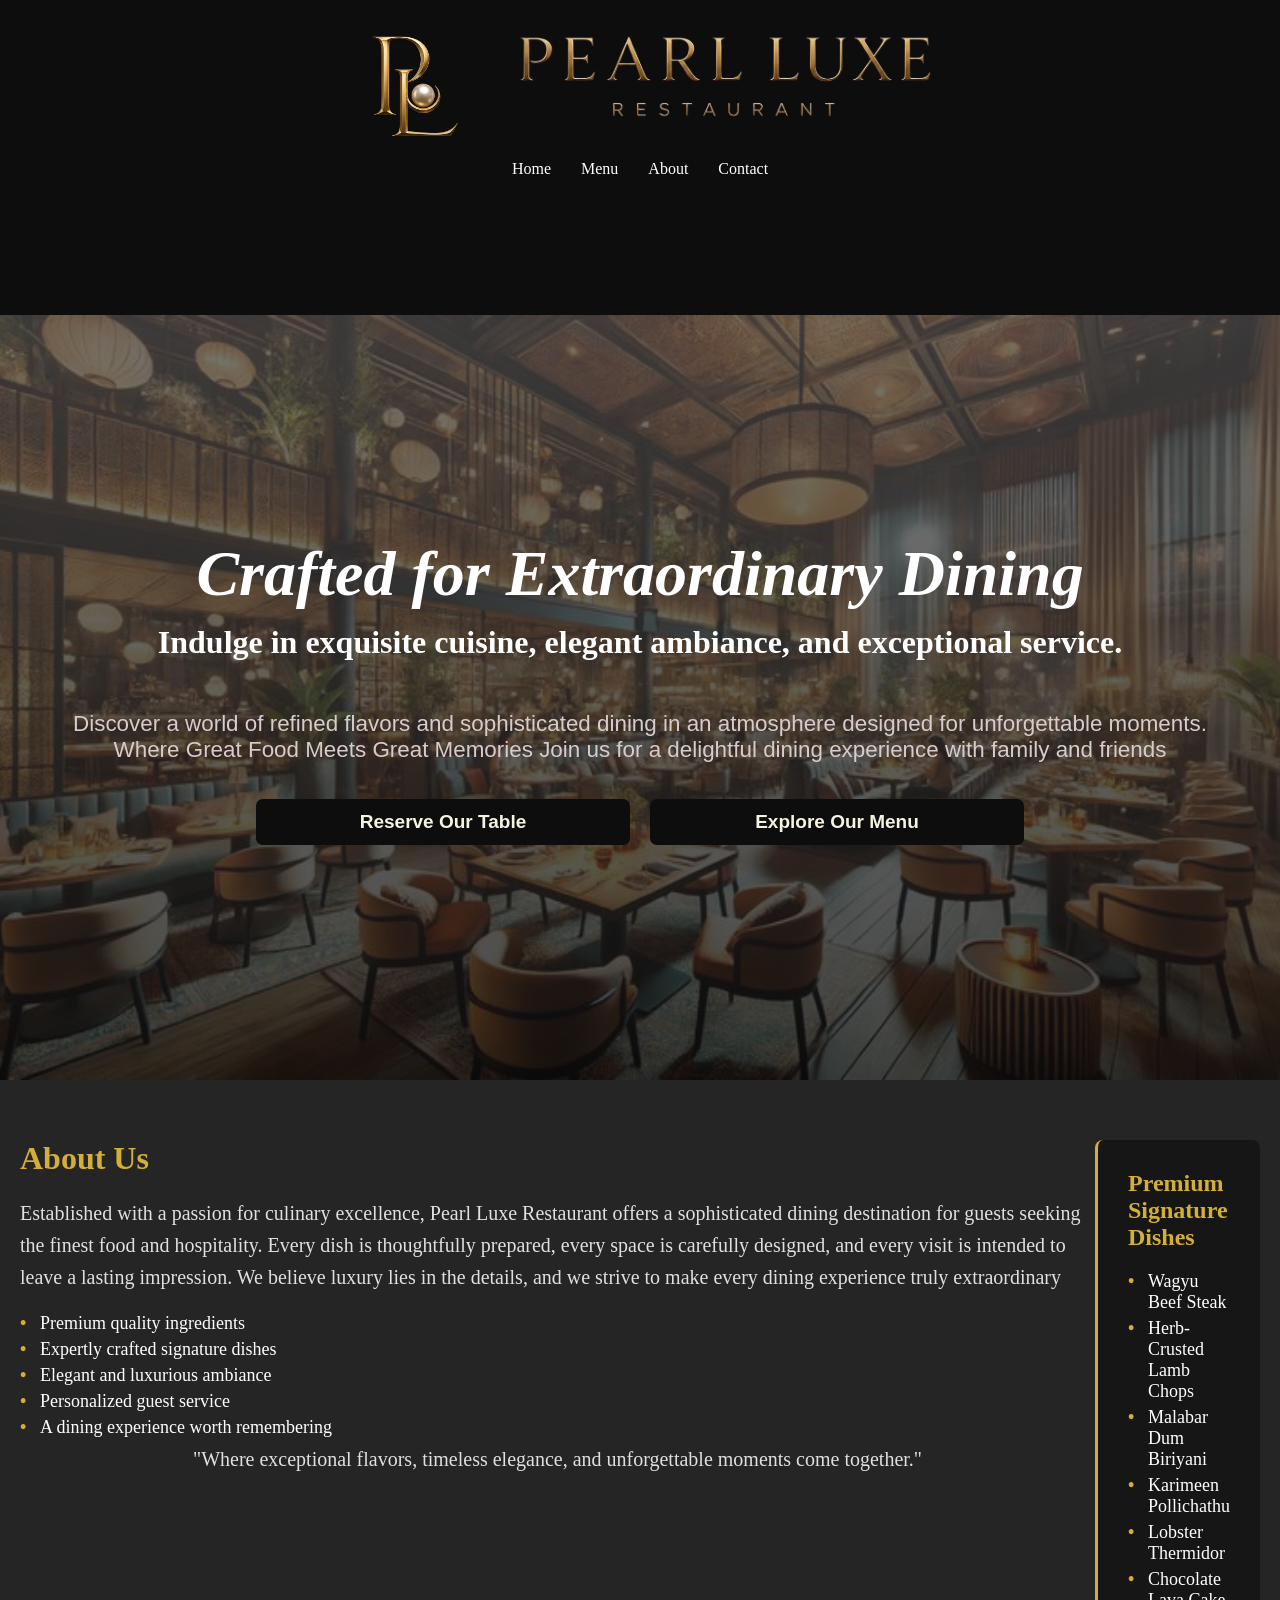
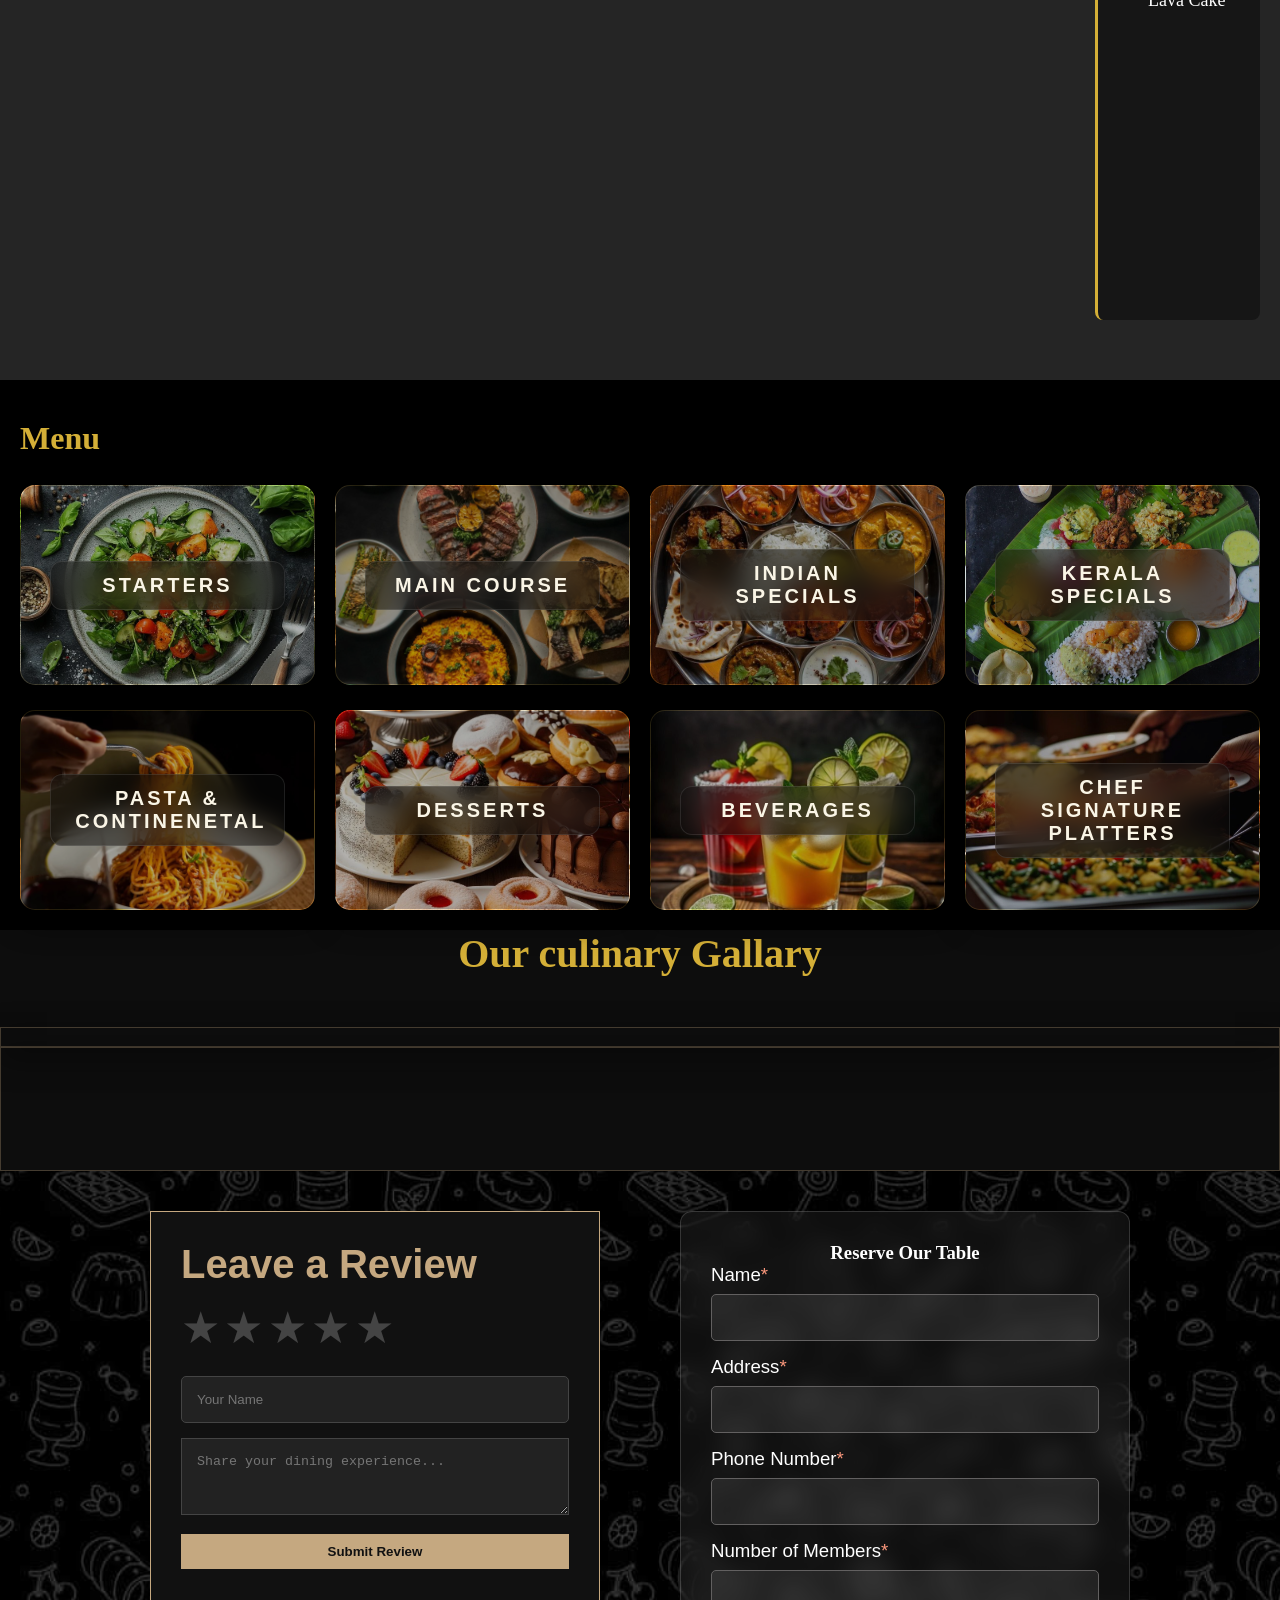
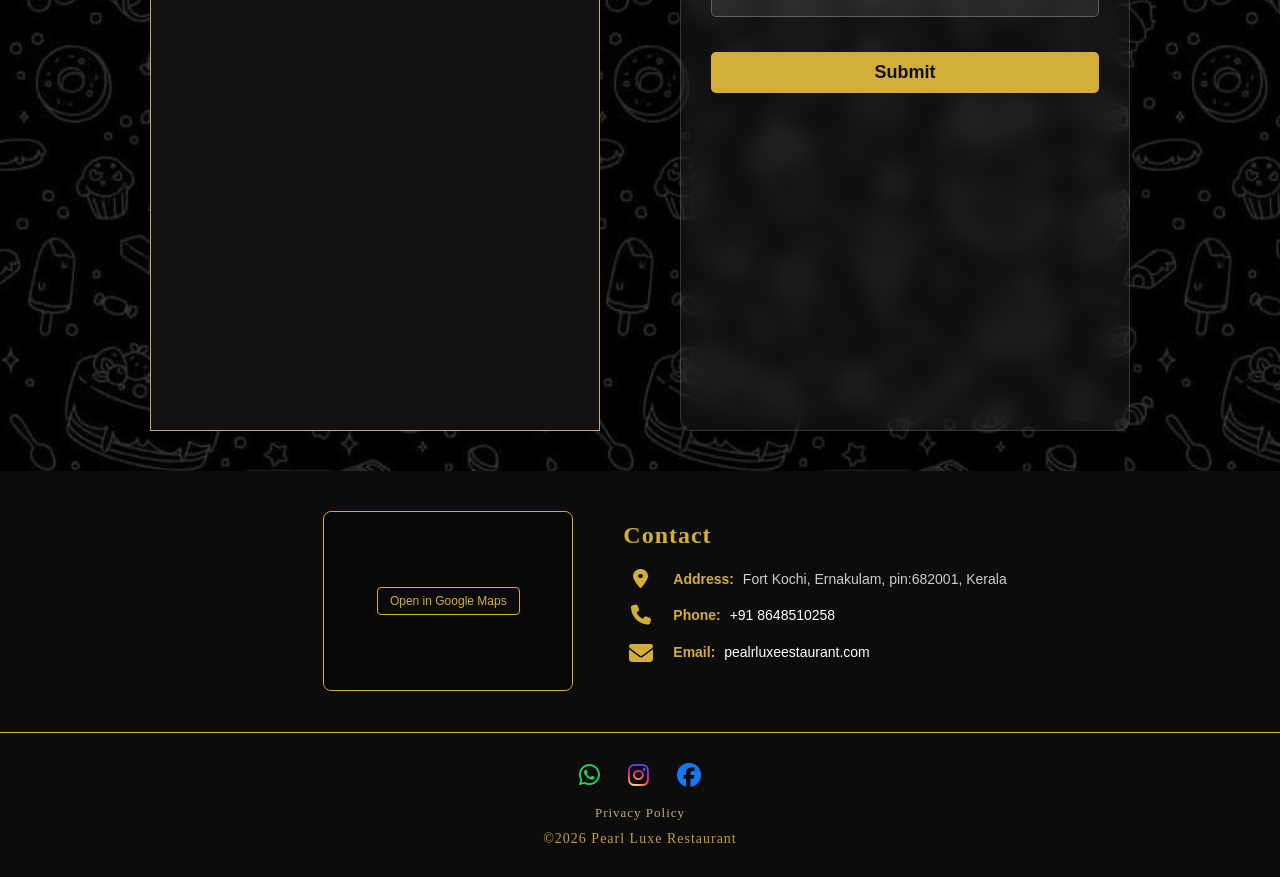
==== index.html @ 626f355e "Rename restaurant.html to index.html" ====
<!DOCTYPE html>
<html lang="en">
<head>
    <meta charset="UTF-8">
    <meta name="viewport" content="width=device-width, initial-scale=1.0">
    <title>Pearl Luxe Restaurant</title>
    <link rel="stylesheet" href="restaurant.css">   <!--main css page-->
    <link rel="stylesheet" href="menu.css">         <!--menu card css page-->

    <!--for icons-->
       <link rel="stylesheet" href="https://cdnjs.cloudflare.com/ajax/libs/font-awesome/6.5.1/css/all.min.css">

    <!--restaurant font-->
    <link rel="stylesheet" href="https://fonts.googleapis.com/css2?family=Cinzel:wght@600;700&display=swap">

    <!--for any device view-->
    <meta name="viewport" content="width=device-width, initial-scale=1.0">

</head>
<body>
   
    <header>
    <div class="logo-nav-container">
    
       <!--for logo--> 
       <div class="logo">
        <img src="logo-pearl.png" alt="" height="200">
        <img src="peral_luxe-removebg-preview.png" alt="" width="800">
    </div>
       
       <nav class="nav-bar">
        <ul>
            <li><a href="#Home">Home</a></li>
            <li><a href="#Menu">Menu</a></li>
            <li><a href="#About">About</a></li>
            <li><a href="#Contact">Contact</a></li>
        </ul>
       </nav>
    </div>
</header>
     <!--for hero section-->
    <section id="Home">
     <div class="hero">
    <!--for bg image-->

        <h1>Crafted for Extraordinary Dining</h1>
        <h2>Indulge in exquisite cuisine, elegant ambiance, and exceptional service. </h2>
        
        <p>Discover a world of refined flavors and sophisticated dining in an atmosphere designed for unforgettable moments.<br> Where Great Food Meets Great Memories
       Join us for a delightful dining experience with family and friends</p><br><br>

       <div class="btn-container">
            <button class="cta-button" onclick="scrollReservation()">Reserve Our Table</button>
            <button  class="cta-button" onclick="scrollToMenu()">Explore Our Menu</button>
        </div>
    </div></section>

<!--for aout-->
<section id="About"><!--navigation lu click cheyyumbol kittunnathin-->
    <div class="about-special_dish">

        <div class="about">

    <div class="about-left">
        <h3>About Us</h3>
        <p>Established with a passion for culinary excellence, Pearl Luxe Restaurant offers a sophisticated dining destination for guests seeking the finest food and hospitality. Every dish is thoughtfully prepared, every space is carefully designed, and every visit is intended to leave a lasting impression. We believe luxury lies in the details, and we strive to make every dining experience truly extraordinary</p>
        <ul>
            <li>Premium quality ingredients</li>
            <li>Expertly crafted signature dishes</li>
            <li>Elegant and luxurious ambiance</li>
            <li>Personalized guest service</li>
            <li>A dining experience worth remembering</li>
        </ul>
        <p align="center" class="quote">"Where exceptional flavors, timeless elegance, and unforgettable moments come together."</p>
    </div>
    </div> <!--left-->

    <div class="special-dish">
        <h3>Premium Signature Dishes </h3>
        <ul>
        <li>Wagyu Beef Steak</li>
        <li>Herb-Crusted Lamb Chops</li>
        <li>Malabar Dum Biriyani</li>
        <li>Karimeen Pollichathu</li>
        <li>Lobster Thermidor</li>
        <li>Chocolate Lava Cake</li>
       </ul>
    </div>
    </div></section>

    <!--for menu-->
    <section id="Menu">
    <div class="menu">
        <h3>Menu</h3>
        <!--cards-->
        <div class="menu-grid">
        
        <!--startes-->
        <div class="menuCard-wrapper">
        <div class="menu-card" onclick="toggleMenu('starterList')" style="background-image: url('starter.jpg');">
        <h4>Starters</h4>
        </div>
        <div id="starterList" class="menu-list">
            <ul>
            <h4>Soups</h4>
            <li>
                <span class="food-name">Truffle Mashroom Soup -475</span>
                <p class="food-desc">A velvety emulsion of wild forest mushrooms, enriched with white truffle oil and garlic crouton dust.</p>
                <img src="foods/mashroom-soup.jpg" alt="Truffle Mushroom Soup" height="60" width="60">
            </li>
            
            <li>
                <span class="food-name">Honey chichen Soup -490</span>
                <p class="food-desc">Slow-simmered artisanal chicken broth delicately sweetened with wild hill honey and infused with crushed ginger.</p>
                <img src="foods/chicken-soup.jpg" alt="Honey Chicken Soup" height="60" width="60">
            </li>
            
            <li>
                <span class="food-name">Roasted Tomato Basil Soup -425</span>
                <p class="food-desc">Fire-roasted vine tomatoes blended into a rich purée, finished with sweet micro-basil oil and a parmesan crisp.</p>
                <img src="foods/tomato-soup.jpg" alt="Roasted Tomato basil Soup" height="60" width="60">
            </li>
            
            <li>
                <span class="food-name">Creme of Chichen Soup -475</span>
                <p class="food-desc">A classic, silky smooth cream reduction featuring tender shredded spring chicken and cracked black pepper.</p>
                <img src="foods/creme-chicken-soup.jpg" alt="Creme of Chicken Soup" height="60" width="60">
            </li>
            </ul>

            <ul>
            <h4>Salads</h4>
            <li>
                <span class="food-name">Burrata Salad -650</span>
                <p class="food-desc">Artisanal Italian burrata over heirloom tomatoes, drizzled with aged balsamic pearls and cold-pressed extra virgin olive oil</p>
                <img src="foods/burrata-salad.jpg" alt="Burrata Salad" height="60" width="60">
            </li>
            
            <li>
                <span class="food-name">Caesar Salad -520</span>
                <p class="food-desc">Crisp baby romaine tossed in a house-made anchovy-garlic emulsion, topped with shaved parmigiano-reggiano and brioche shards</p>
                <img src="foods/caesar-salad.jpg" alt="Caesar Salad" height="60" width="60">
            </li>

            <li>
                <span class="food-name">Greek Salad -490</span>
                <p class="food-desc">Pressed barrel-aged feta cheese, compressed cucumbers, kalamata olives, and heirloom tomatoes tossed in wild oregano oil.</p>
                <img src="foods/greek-salad.webp" alt="Greek Salad" height="60" width="60">
            </li>

            <li>
                <span class="food-name">Avocado & Citrus Salad -580</span>
                <p class="food-desc">Slices of ripe Hass avocado paired with orange segments, wild arugula, and a refreshing yuzu-honey citronette.</p>
                <img src="foods/avocado-citrus.jpg" alt="Avocado & Citrus Salad" height="60" width="60">
            </li>
            </ul>
          
            <ul>
            <h4>Appetizers</h4>
            <li>
                <span class="food-name">Grilled Prawns -890</span>
                <p class="food-desc">Jumbo prawns kissed by the flame, marinated in a delicate blend of lime juice, sea salt, and extra virgin olive oil</p>
                <img src="foods/grilledPrawns.jpg" alt="Grilled Prawns" height="60" width="60">
            </li>

            <li>
                <span class="food-name">Smoked Salmon -950</span>
                <p class="food-desc">Premium cold-smoked Atlantic salmon ribbons served with a velvety dill crème fraîche, caperberries, and toasted rye.</p>
                <img src="foods/smoked-salmon.jpg" alt="Smoked Salmon" height="60" width="60">
            </li>

            <li>
                <span class="food-name">Chicken Crostini -620</span>
                <p class="food-desc">Grilled artisanal sourdough topped with creamy pulled chicken ragoût, wild thyme, and melted gruyère.</p>
                <img src="foods/chicken-crostini.jpg" alt="Chicken Crostini" height="60" width="60">
            </li>

            <li>
                <span class="food-name">Crispy Calamari -750</span>
                <p class="food-desc">Flash-fried tender squid rings dusted with seasoned sea salt, accompanied by a zesty kaffir lime aioli.</p>
                <img src="foods/crispy-calamari.jpg" alt="Crispy Calamari" height="60" width="60">
            </li>
            
            <li>
                <span class="food-name"> Garlic butter Shrimp -850</span>
                <p class="food-desc">Sautéed coastal shrimp drenched in a rich, emulsified garlic-butter sauce and finished with fresh garden parsley.</p>
                <img src="foods/garlic-butter-shrimp.jpg" alt="Garlic Butter Shrimp" height="60" width="60">
            </li>

            <li>
                <span class="food-name">Stuffed Mashroom -550</span>
                <p class="food-desc">Plump portobello caps stuffed with a rich duxelles of wild mushrooms and spinach, gratinated with aged cheddar.</p>
                <img src="foods/stuffed-mushroom.jpg" alt="Stuffed Mashroom" height="60" width="60">
            </li>
            </ul>
        </div>
        </div>

        <!--main course-->
        <div class="menuCard-wrapper">
        <div class="menu-card" onclick="toggleMenu('main-list')" style="background-image: url('main-dish.jpg');">
        <h4>Main Course</h4>
        </div>
        <div id="main-list" class="menu-list">
        
            <ul>
            <h4>Sea Foods</h4>
            <li>
                <span class="food-name">Grilled Sea Bass -1650</span>
                <p class="food-desc">Pan-seared Chilean sea bass fillet served over a bed of saffron risotto, finished with a citrus-infused butter emulsion.</p>
                <img src="foods/grilled sea bass.webp" alt="Grilled Sea Bass" height="60" width="60">
            </li>

            <li>
                <span class="food-name">Lobstor Thermidor - 2450</span>
                <p class="food-desc">Atlantic lobster meat cooked in a rich cognac and mustard cream sauce, returned to its shell, and gratinated with gruyère.</p>
                <img src="foods/lobster-thrmidor.jpg" alt="Lobster Thermidor" height="60" width="60">
            </li>

            <li>
                <span class="food-name">Butter Garlic Prawns - 1450</span>
                <p class="food-desc">Sautéed king prawns bathed in a luxurious white wine, garlic, and cultured butter reduction.</p>
                <img src="foods/butter-garlic prwns.jpg" alt="Butter Garlic Prawns" height="60" width="60">
            </li>

            <li>
                <span>Malabar Prawn Curry - 1250</span>
                <p class="food-desc">Plump prawns poached in an aromatic coastal gravy of fresh coconut milk, raw mangoes, and native curry leaves.</p>
                <img src="foods/malabar-prawn-curry.jpg" alt="Malabar Prawn Curry" height="60" width="60">
            </li>

            <li>
                <span class="food-desc">Karimeen pollichathu - 1100</span>
                <p class="food-desc">Whole backwater Pearl Spot fish slathered in a fiery, shallot-heavy masala, slow-baked inside a charred banana leaf.</p>
                <img src="foods/karimeen pollichathu.jpg" alt="Karimeen Pollichathu" height="60" width="60">
            </li>
            </ul>

        <ul>
            <h4>Steak & Grill</h4>
            <li>
                <span class="food-name">Wagyu Beef Steak - 4200</span>
                <p class="food-desc">Highly marbled A5 Wagyu beef steak grilled to perfection, accompanied by a rich morel mushroom jus and truffle mash.</p>
                <img src="foods/wagyu-beef-steak.jpg" alt="Wague Beef Steak" height="60" width="60">
            </li>

            <li>
                <span class="food-name">Herb-Crusted Lamp Chops - 1950</span>
                <p class="food-desc">Premium Australian lamb chops coated in an aromatic herb-crumb crust, served with parsnip purée and red wine reduction.</p>
                <img src="foods/herb-crusted-lamb.jpg" alt="Herb Crusted lamp Chorps" height="60" width="60">
            </li>
            
            <li>
                <span class="food-name">Ribeye Steak - 2100</span>
                <p class="food-desc">Prime aged ribeye steak char-grilled to order, basted with rosemary-garlic butter, and served with charred asparagus.</p>
                <img src="foods/rebeye-steak.webp" alt="Ribeye Steak" height="60" width="60">
            </li>

            <li>
                <span class="food-name">Grilled Chicken Supreme - 1150</span>
                <p class="food-desc">Sous-vide chicken breast pan-flashed and served over a bed of baby vegetables, drizzled with a rich velouté.</p>
                <img src="foods/grilled-chicken-supreme.jpg" alt="Grilled Chicken Supreme" height="60" width="60">
            </li>

            <li>
                <span class="food-name">BBQ Tanderloin Steak - 1650</span>
                <p class="food-desc">Melt-in-your-mouth beef tenderloin glazed with an smoky, house-crafted house bourbon BBQ sauce.</p>
                <img src="foods/bbq-tanderloin.jpg" alt="bbq tenderloin" height="60" width="60">
            </li> 

            <li>
                <span class="food-name">Truffle Risotto - 1250</span>
                <p class="food-desc">Creamy Carnaroli rice slow-cooked with wild mushrooms, finished with pure white truffle oil and aged Grana Padano.</p>
                <img src="foods/truffle risotto.jpg" alt="Truffle Risotto" height="60" width="60">
            </li>
        </ul>
        </div>
        </div>

        <!--indian special-->
        <div class="menuCard-wrapper">
        <div class="menu-card" onclick="toggleMenu('indian-list')" style="background-image: url('indian-food.jpg');">       
            <h4>Indian Specials</h4>
            </div> 
        
            <div id="indian-list" class="menu-list">
            <ul>
            <li>
                <span class="food-name">Saffron Chicken Biryani - 950</span>
                <p class="food-desc">Fragrant long-grain basmati rice layered with tender chicken, infused with real Kashmiri saffron threads and rose water.</p>
                <img src="foods/saffron-biryani.jpg" alt="Saffron Chichen Biryani" height="60" width="60">
            </li>

            <li>
                <span class="food-name">Malai Chicken Tikka - 850</span>
                <p class="food-desc">Boneless chicken cubes steeped in a rich marinade of cream cheese, green cardamom, and mace, gently charred in the tandoor.</p>
                <img src="foods/malai-chicken-tikka.jpg" alt="malai chicken tikka" height="60" width="60">
            </li>

            <li>
                <span class="food-name">Dum Gosht Biryani - 1150</span>
                <p class="food-desc">Slow-cooked choice cuts of lamb layered with aromatic basmati rice, sealed in an earthen pot and dum-baked.</p>
                <img src="foods/dum-gosht.jpg" alt="Dum Gosht Biryani" height="60" width="60">
            </li>

            <li>
                <span class="food-name">Hyderabadi Chichen Biryani - 950</span>
                <p class="food-desc">Authentic spicy biryani cooked in the traditional Nizami style, bursting with fresh mint, coriander, and fried shallots.</p>
                <img src="foods/hyderabadi-biryani.jpg" alt="Hyderabadi Chicken Biryani" height="60" width="60">
            </li>

            <li>
                <span class=" food-name">Paneer Shahi Korma - 790</span>
                <p class="food-desc">Artisanal cottage cheese cubes simmered in a velvety, opulent gravy of ground cashews, almonds, and edible silver leaf.</p>
                <img src="foods/shahi-paneer.jpg" alt="Paneer Shahi Korma" height="60" width="60">
            </li>

            <li>
                <span class="food-name">Kashmiri Rogan Josh - 1050</span>
                <p class="food-desc">Tender lamb slow-braised in a vibrant, rich gravy flavored with Kashmiri chilis, cockscomb flower, and dry ginger.</p>
                <img src="foods/kashmiri-rogan.jpg" alt="kashmiri rogan Josh" height="60" width="60">
            </li>
        </ul>
        </div>
        </div>
        
        <!--kerala specials-->
        <div class="menuCard-wrapper">
        <div class="menu-card" onclick="toggleMenu('kerala-list')" style="background-image: url('kerala-dish.jpg');">
        <h4>Kerala Specials</h4>
        </div>
        <div id="kerala-list" class="menu-list">
        <ul>
            <li>
                <span class="food-name">Karimeen Pollichathu - 1100</span>
                <p class="food-desc">Traditional backwater Pearl Spot delicacy, wrapped in banana leaf and baked with an heirloom masala paste.</p>
                <img src="foods/karimeen pollichathu.jpg" alt="karimeen pollichathu" height="60" width="60">
            </li>

            <li>
                <span class="food-name">Malabar Prawn Curry - 1250</span>
                <p class="food-desc">Local sea prawns simmered in a creamy, golden coconut milk gravy soured with wild Kudampuli.</p>
                <img src="foods/malabar-prawn-curry.jpg" alt="malabar prawn curry" height="60" width="60">
            </li>

            <li>
                <span class="food-name">Crab Roast - 1350</span>
                <p class="food-desc">Fresh mud crab tossed in a semi-dry reduction of caramelized shallots, fiery black pepper, and toasted coconut shards.</p>
                <img src="foods/crab-roast.jpg" alt="crab roast" height="60" width="60">
            </li>

            <li>
                <span class="food-name">Duck Mapppas - 1150</span>
                <p class="food-desc">Kuttanad duck braised gently in coriander-infused second extract of coconut milk, finished with thick first-press milk.</p>
                <img src="foods/duck-mappas.jpg" alt="duck mappas" height="60" width="60">
            </li>

            <li>
                <span class="food-name">Appam & Stew - 750</span>
                <p class="food-desc">Lacy, fermented rice crepes with a soft spongy center, served with an aromatic, creamy vegetable and coconut milk stew.</p>
                <img src="foods/appam-stew.jpg" alt="appam&stew" height="60" width="60">
            </li>

            <li>
                <span class="food-name">Malabar Dum Biriyani - 950</span>
                <p class="food-desc">Premium short-grain Kaima rice layered with spiced chicken, slow-cooked in the traditional Malabar dum technique.</p>
                <img src="foods/malabar-biryani.jpg" alt="malabar dum biryani" height="60" width="60">
            </li>

            <li>
                <span class="food-name">Thalassery dum Biriyani - 950</span>
                <p class="food-desc">Heritage short-grain rice biryani accented with native ghee, fried cashew nuts, and unique Tellicherry spices.</p>
                <img src="foods/thalassery-biryani.jpg" alt="thalassery-biryani" height="60" width="60">
            </li>
        </ul>
        </div>
        </div>
        
        <div class="menuCard-wrapper">
        <div class="menu-card" onclick="toggleMenu('pasta-list')" style="background-image: url('pasta.webp');">
        <h4>Pasta & Continenetal</h4>
        </div>
        <div id="pasta-list" class="menu-list">
        <ul>
            <li>
                <span class="food-name">Fettuccine Alfredo - 890</span>
                <p class="food-desc">House-made ribbon pasta tossed in a luxurious emulsified sauce of cultured butter, heavy cream, and aged parmesan.</p>
                <img src="foods/fettuccine.jpg" alt="fettuccine Alfredo" height="60" width="60">
            </li>

            <li>
                <span class="food-name">Seafood Linguine - 1250</span>
                <p class="food-desc">Linguine pasta tossed with an assortment of scallops, prawns, and squid in a white wine and heirloom tomato broth.</p>
                <img src="foods/sea-linguine.jpg" alt="seafood linguine" height="60" width="60">
            </li>

            <li>
                <span class="food-name">Truffle Cream Pasta - 950</span>
                <p class="food-desc">Penne pasta smothered in a rich, velvety forest mushroom and garlic cream sauce, laced with Italian black truffle oil.</p>
                <img src="foods/truffle-creme-pasta.jpg" alt="truffle creme pasta" height="60" width="60">
            </li>

            <li>
                <span class="food-name">Mushroom Risotto - 950</span>
                <p class="food-desc">Creamy Italian arborio rice slow-stirred with a medley of wild chanterelles and porcini mushrooms, finished with parmesan.</p>
                <img src="foods/mushroom-risotto.jpg" alt="mushroom risotto" height="60" width="60">
            </li>

            <li>
                <span class="food-name">Meditarranean Grilled Chicken - 1150</span>
                <p class="food-desc">Herb-marinated chicken breast served alongside sun-ripened Mediterranean vegetables and a zesty salsa verde.</p>
                <img src="foods/Mediterranean-Grilled-Chicken.jpg" alt="Mediterranean Grilled Chicken" height="60" width="60">
            </li>
        </ul>
        </div>
        </div>
        
        <!--dessert-->
        <div class="menuCard-wrapper">
        <div class="menu-card" onclick="toggleMenu('dessert-list')" style="background-image: url('desserts.jpg');">
        <h4>Desserts</h4>
        </div>

        <div id="dessert-list" class="menu-list">
            <ul>
                <h4>Cakes</h4>
                <li>
                    <span class="food-name">Ferrero Rocher Cake - 490</span>
                    <p class="food-desc">Layers of rich hazelnut sponge cake sandwiched between layers of silky milk chocolate ganache and roasted hazelnut praline.</p>
                    <img src="foods/ferrero-cake.jpg" alt="ferrero-cake" height="60" width="60">
                </li>

                <li>
                    <span class="food-name">Chococlate Lava Cake - 450</span>
                    <p class="food-desc">A decadent, baked-to-order chocolate cake featuring an intensely rich, molten Valrhona dark chocolate center.</p>
                    <img src="foods/lava-cake.jpg" alt="chocolate lava cake" height="60" width="60">
                </li>

                <li>
                    <span class="food-name">Blueberry Cheesecake - 490</span>
                    <p class="food-desc">Classic New York style baked cream cheese on a buttery graham cracker crust, blanketed in a wild blueberry compote.</p>
                    <img src="foods/blueberry-cake.jpg" alt="blueberry-cake" height="60" width="60">
                </li>

                <li>
                    <span class="food-name">Honey Cake - 420</span>
                    <p class="food-desc">An elegant multi-layered Slavic-style honey cake filled with a delicate, whipped sour-cream frosting.</p>
                    <img src="foods/honey-cake.webp" alt="honey-cake" height="60" width="60">
                </li>

                <li>
                    <span class="food-name">Black Forest - 450</span>
                    <p class="food-desc">Layers of rich chocolate sponge soaked in Kirsch liqueur, filled with fresh whipped cream and sour macerated dark cherries.</p>
                    <img src="foods/black-forrest.jpg" alt="black-forrest" height="60" width="60">
                </li>

                <li>
                    <span class="food-name">Red Velvet - 450</span>
                    <p class="food-desc">A vibrant, cocoa-infused crimson sponge cake layered with a smooth, tangy Madagascan vanilla bean cream cheese frosting.</p>
                    <img src="foods/red-velvet.jpg" alt="red-velvet" height="60" width="60">
                </li>
                </ul>
            
            <ul>
                <h4>Pastries</h4>
                <li>
                    <span class="food-name">Mille-Feuille - 450</span>
                    <p class="food-desc">Crisp layers of caramelized, puff pastry sandwiched between smooth waves of rich vanilla pastry cream.</p>
                    <img src="foods/mille-feuille.jpg" alt="Mille-Feuille" height="60" width="60">
                </li>

                <li>
                    <span class="food-name">Tiramisu - 490</span>
                    <p class="food-desc">Espresso-soaked ladyfinger biscuits layered with an airy, velvety cloud of whipped mascarpone cream and dark cocoa dust.</p>
                    <img src="foods/tiramisu.webp" alt="tiramisu" height="60" width="60">
                </li>

                <li>
                    <span class="food-name">Crème Brûlée - 450</span>
                    <p class="food-desc">A classic, rich custard base flavored with real Madagascar vanilla bean, topped with a brittle layer of hard, torched caramel.</p>
                    <img src="foods/Crème Brûlée.jpg" alt="creme Brûlée" height="60" width="60">
                </li>

                <li>
                    <span class="food-name">Chocolate Éclair - 450</span>
                    <p class="food-desc">Light choux pastry casing filled with silky dark chocolate crème pâtissière, glazed with an opulent chocolate ganache.</p>
                    <img src="foods/Chocolate Éclair.jpg" alt="chocolate eclair" height="60" width="60">
                </li>
           </ul> 
                <ul>
                <h4>Ice Creams</h4>
                <li>
                    <span class="food-name">Vanilla Bean Ice Cream - 320</span>
                    <p class="food-desc">Churned premium ice cream infused with real, scraped Madagascan vanilla bean flecks.</p>
                    <img src="foods/vanilla-bean.jpg" alt="vanila bean ice crem" height="60" width="60">
                </li>

                <li>
                    <span class="food-name">Saffron Kulfi - 350</span>
                    <p class="food-desc">Traditional, slow-reduced dense Indian ice cream flavored heavily with pure Iranian saffron strands and green cardamom.</p>
                    <img src="foods/saffron-kulfi.jpg" alt="saffron-kulfi" height="60" width="60">
                </li>
                
                <li>
                    <span class="food-name">Gourmet Ice Cream Selection - 450</span>
                    <p class="food-desc">A hand-picked selection of three artisanal house-churned ice cream scoops featuring seasonal, exotic flavors.</p>
                    <img src="foods/ice-cream-platter.jpg" alt="gourmet-iceCreme selection" height="60" width="60">
                </li>

                <li>
                    <span class="food-name">Gourmet Ice Cream Platter - 750</span>
                    <p class="food-desc">A grand tasting presentation of five house-crafted ice cream varieties, accompanied by berry coulis and honey tuiles.</p>
                    <img src="foods/gourmet-iceCreme.webp" alt="gourmet ice cream platter" height="60" width="60">
                </li>
            </ul>
        </div>
        </div>
   
        <!--beverages-->
        <div class="menuCard-wrapper">
        <div class="menu-card" onclick="toggleMenu('beverages-list')" style="background-image: url('beverages.jpg');">
        <h4 >Beverages</h4>
        </div>

    <div id="beverages-list" class="menu-list">
        <ul>
            <h4>Mocktails</h4>
            <li>
                <span class="food-name">Blue Lagoon - 350</span>
                <p class="food-desc">A refreshing, vibrant blue blend of curaçao essence, fresh lime juice, and sparkling sprite over crushed ice.</p>
                <img src="foods/Blue Lagoon.jpg" alt="Blue Lagoon" height="60" width="60">
            </li>

            <li>
                <span class="food-name">Virgin Mojito - 350</span>
                <p class="food-desc">Muddled field mint leaves and fresh lime wedges churned with pure cane sugar and topped with chilled club soda.</p>
                <img src="foods/virjin mojito.jpg" alt="virgin mojito" height="60" width="60">
            </li>

            <li>
                <span class="food-name">Sunset Cooler - 380</span>
                <p class="food-desc">An elegant layered mocktail of fresh orange and cranberry juices, finished with a touch of grenadine syrup.</p>
                <img src="foods/snset-cooler.jpg" alt="Sunset Cooler" height="60" width="60">
            </li>

            <li>
                <span class="food-name">Tropical punch - 380</span>
                <p class="food-desc">A refreshing medley of passion fruit, pineapple, and mango juices, lightly shaken and served ice cold.</p>
                <img src="foods/tropical-punch.jpg" alt="tropical punch" height="60" width="60">
            </li>
        </ul>
        
        <ul>
            <h4>Tea</h4>
            <li>
                <span class="food-name">English Break Fast Tea - 250</span>
                <p class="food-desc">A robust, full-bodied blend of premium black tea leaves, served with warm milk or lemon.</p>
                <img src="foods/English-Break-Fast-Tea.jpg" alt="English-Break-Fast-Tea" height="60" width="60">
            </li>

            <li>
                <span class="food-name">Masala Tea - 280</span>
                    <p class="food-desc">Strong Assam black tea brewed with whole local spices, fresh ginger, milk, and natural palm jaggery.</p>
                    <img src="foods/masala-tea.jpg" alt="masala tea" height="60" width="60">
                </li>

            <li>
                <span class="food-name">Earl Grey Tea - 250</span>
                <p class="food-desc">A fragrant black tea blend distinctive for its refined addition of cold-pressed oil from the rind of bergamot oranges.</p>
                <img src="foods/earl grey tea.jpg" alt="earl grey tea" height="60" width="60">
            </li>

            <li>
                <span class="food-name">Green Tea  -250</span>
                <p class="food-desc">Delicate, antioxidant-rich steamed green tea leaves producing a clean, bright, and earthy infusion.</p>
                <img src="foods/green-tea.jpg" alt="green-tea" height="60" width="60">
            </li>

            <li>
                <span class="food-name">Kashmiri Pink Tea (Noon Chai) - 320</span>
                <p class="food-desc">A rare, velvet-textured pink brew made from premium Kashmiri tea leaves, slow-simmered with sea salt and baking soda, finished with rich cream, crushed pistachios, and almonds.</p>
                <img src="foods/kashmiri-pink-tea.webp" alt="kashmiri-pink-tea" height="60" width="60">
            </li>
        </ul>
        
        <ul>
            <h4>Coffee</h4>
            <li>
                <span class="food-name">Americano - 250</span>
                <p class="food-desc">Rich espresso shots diluted with hot water, preserving a complex, deep coffee aroma.</p>
                <img src="foods/americano.jpg" alt="americano" height="60" width="60">
            </li>

            <li>
                <span class="food-name">Espresso - 220</span>
                <p class="food-desc">A concentrated, bold shot of pure coffee brewed under high pressure from premium dark-roasted Arabica beans.</p>
                <img src="foods/espresso.jpg" alt="espresso" height="60" width="60">
            </li>

            <li class="food-name">Turkish Coffee - 320
                <p class="food-desc">Unfiltered, finely ground specialty coffee simmered in a traditional copper cezve, presenting a thick, intense foam.</p>
                <img src="foods/turkish-coffee.jpg" alt="turkish-coffee" height="60" width="60">
            </li>

            <li>
                <span class="food-name">Cappuchino - 280</span>
                <p class="food-desc">A balanced coffee creation combining equal parts intense espresso, velvety steamed milk, and a dense layer of micro-foam.</p>
                <img src="foods/cappuchino.jpg" alt="cappuchino" height="60" width="60">
            </li>

            <li>
                <span class="food-name">Latte - 280</span>
                <p class="food-desc">A smooth and mild coffee option featuring rich espresso balanced with a generous pour of silky, steamed texturized milk.</p>
                <img src="foods/latte.jpg" alt="latte" height="60" width="60">
            </li>

            <li>
                <span class="food-name">Mocha - 290</span>
                <p class="food-desc">A decadent combination of espresso, bittersweet dark chocolate sauce, and steamed milk, topped with a light foam.</p>
                <img src="foods/mocha.jpg" alt="mocha" height="60" width="60">
            </li>
        </ul>
        
        <ul>
            <h4>Fresh Juices</h4>
            <li>
                <span class="food-name">Orange Juice - 320</span>
                <p class="food-desc">Freshly squeezed, chilled Valencia oranges serving a bright, naturally sweet citrus hit.</p>
                <img src="foods/orange-juice.jpg" alt="orange-juice" height="60" width="60">
            </li>

            <li>
                <span class="food-desc">Watermelon Juice - 280</span>
                <p class="food-desc">Pure, cold-pressed ruby red watermelon juice garnished with a fresh sprig of mint.</p>
                <img src="foods/watermelon-juice.jpg" alt="watermelon-juice" height="60" width="60">
            </li>

            <li>
                <span class="food-name">Grape Juice - 280</span>
                <p class="food-desc">Fresh extraction of sweet black seedless grapes, served chilled without any added sugar.</p>
                <img src="foods/grape-juice.jpg" alt="grape-juice" height="60" width="60">
            </li>

            <li>
                <span class="food-name">Pinapple Juice - 290</span>
                <p class="food-desc">Zesty and sweet juice extracted from ripe tropical pineapples, lightly strained.</p>
                <img src="foods/pineapple-juice.jpg" alt="pineapple-juice" height="60" width="60">
            </li>

            <li>
                <span class="food-name">Mixed fruit Juice - 320</span>
                <p class="food-desc">A balanced, vibrant harmony of seasonal tropical fruits pressed daily.</p>
               
            </li>

            <li>
                <span class="food-name">Promegranate Juice - 380</span>
                <p class="food-desc">Premium, antioxidant-rich juice pressed from whole ruby pomegranate arils.</p>
                <img src="foods/promogranate-juice.jpg" alt="promogranate-juice" height="60" width="60">
            </li>
        </ul>
    </div>
    </div>

    <!--chaf signature foods-->
    <div class="menuCard-wrapper">
    <div class="menu-card" onclick="toggleMenu('chef-signature-list')" style="background-image: url('chef-signature.jpg');">
        <h4 >Chef Signature Platters</h4>
        </div>
        <div id="chef-signature-list" class="menu-list">
        <ul>
            <li>
                <span class="food-name">Royal Seafood Platter - 2800</span>
                <p class="food-desc">A majestic coastal bounty featuring jumbo Kuttanad prawns, flame-baked banana leaf Karimeen, crispy Malabar mussels, and tandoor-charred king fish medallions.</p>
                <img src="foods/royal-seaFood.jpg" alt="royal-seaFood" height="60" width="60">
            </li>

            <li>
                <span class="food-name">Mughlai Meat Platter - 2400</span>
                <p class="food-desc">An opulent Nizam-style feast showcasing melt-in-the-mouth lamb chops, succulent malai chicken tikkas, slow-roasted Syrian Christian duck, and aromatic seekh kebabs.</p>
                <img src="foods/mughlai-meat.jpg" alt="mughlai-meat" height="60" width="60">
            </li>
        </ul>
    </div>
    </div>
        
    </div>
    </div></section>

    <!--for gallery-->
    <section class="gallery-section">
    <div class="gallery-container">
        <h3>Our culinary Gallary</h3>
        <div class="gallary-grid">
        
        <div class="gallaryImage-card">
        <img src="foods/food-1.jpg" alt="" height="352">
        <img src="foods/food-2.jpg" alt="" height="352">
        <img src="foods/food-3.webp" alt="" height="352">
        <img src="foods/food-4.jpg" alt="" height="352">
        <img src="foods/food-5.jpg" alt="" height="352">
        </div>

        <div class="video-card">
            <video autoplay loop muted playsinline src="gallary/prepare-food.mp4" alt="prepare-food" class="video-hover" muted loop width="235" type="video/mp4"></video>
            <video autoplay loop muted playsinline src="gallary/chicken-food.mp4" alt="chicken.mp4" class="video-hover" muted loop width="235" type="video/mp4"></video>
            <video autoplay loop muted playsinline src="gallary/restaurant.mp4" alt="restaurant.mp4" class="video-hover" muted loop width="235" type="video/mp4"></video>
            <video autoplay loop muted playsinline src="gallary/dining-vedio.mp4" alt="dining-vedio.mp4" class="video-hover" muted loop width="235" type="video/mp4"></video>
            <video autoplay loop muted playsinline src="gallary/biscoff-vedio.mp4" alt="biscoff-vedio" class="video-hover" muted loop width="235" type="video/mp4"></video>
        </div>

        </div>
    </div>
    </section>

    <div class="review-reservation-container">
    <!--review-->
        <div class="review-box">
            <h3>Leave a Review</h3>
         <!-- Star Rating Select -->
        <div class="stars">
            <span class="star" class="active" data-value="1">★</span>
            <span class="star" class="active" data-value="2">★</span>
            <span class="star" class="active" data-value="3">★</span>
            <span class="star" class="active" data-value="4">★</span>
            <span class="star" class="active" data-value="5">★</span>
         </div>
        <!-- Input Form -->
        <form id="reviewForm">
            <input type="text" id="guestName" placeholder="Your Name" required>
            <textarea id="guestText" placeholder="Share your dining experience..." rows="3" required></textarea>
            <button type="submit">Submit Review</button>
        </form>
            <p id="msg"></p>
</div>

    <!--reservation-->
    <div class="booking-table" id="booking-section">
        <h3>Reserve Our Table</h3>
        <form action="#" method="post" enctype="multipart/form-data">
            <label for="name">Name<span class="required">*</span></label>
            <input type="text" id="name"><br>
            <label for="Address">Address<span class="required">*</span></label>
            <input type="text" id="Address"><br>
            <label for="phone-number">Phone Number<span class="required">*</span></label>
            <input type="tel" id="phone-number"><br>
            <label for="number-of-memebers">Number of Members<span class="required">*</span></label>
            <input type="number">
            <button>Submit</button>
        </form>
    </div>
    </div>

    <!--Contact-->
    <section id="Contact">
    <div class="contact">
        <div class="contact-container"></div>
        
         <!--g-map-->
         <div class="map">
         <a href="https://maps.app.goo.gl/Pw8BjvgQ3z5sRq2G8" target="_blank">
        <iframe src="https://www.google.com/maps/embed?pb=!1m18!1m12!1m3!1d413.0502555059844!2d76.24192005604806!3d9.965670735911914!2m3!1f0!2f0!3f0!3m2!1i1024!2i768!4f13.1!3m3!1m2!1s0x3b086d314f0b178d%3A0xc545233f390db43b!2sFort%20Kochi%2C%20Kochi%2C%20Kerala!5e0!3m2!1sen!2sin!4v1781023459077!5m2!1sen!2sin" width="80" height="65" style="border:0;" allowfullscreen="" loading="lazy" referrerpolicy="no-referrer-when-downgrade"></iframe>
        <div class="map-overlay"><span>Open in Google Maps</span></div>
        </a>
        </div>

        <div class="contact-info">
        <h3>Contact</h3>

        <!--Address-->
        <div class="info-item">
                <div class="icon-box">
                    <i class="fa-solid fa-location-dot" style="color: #d4af37;"></i> 
                </div>
        <div class="info-text">
                    <p><strong>Address:</strong> Fort Kochi, Ernakulam, pin:682001, Kerala</p>
                </div>
            </div>
          
        
        <!--phone-->
        
        <div class="info-item">
            <div class="icon-box">
                <i class="fa-solid fa-phone" style="color: #d4af37;"></i> 
            </div>
            <div class="info-text">
                <p><strong>Phone:</strong> <a href="tel:+918648510258">+91 8648510258</a></p>
            </div>
            </div>
        <!--e-mail-->
        <div class="info-item">
            <div class="icon-box">
                <i class="fa-solid fa-envelope" style="color: #d4af37; font-size: 24px;"></i> 
                <a href="mailto:your-email@gmail.com"></a>
            </div>    
            <div class="info-text">
                <p><strong>Email:</strong> <a href="mailto:pealrluxeestaurant.com">pealrluxeestaurant.com</a></p>
            </div>
        </div>
    
    </div>
    </div></section>

    <!--footer-->
    <div class="footer">
        <footer>
            <div class="social-media-icons">
                <a href="https://wa.me" target="_blank">
                    <i class="fa-brands fa-whatsapp" style="color: #25D366; font-size: 24px;"></i>
                 </a>

            <!--instagram-->
                <a href="https://instagram.com" target="_blank">
                    <i class="fa-brands fa-instagram" style="font-size: 24px; background: radial-gradient(circle at 30% 107%, #fdf497 0%, #fdf497 5%, #fd5949 45%,#d6249f 60%,#285AEB 90%); -webkit-background-clip: text; -webkit-text-fill-color: transparent;"></i>
                </a>

            <!--facebook-->
                <a href="https://facebook.com" target="_blank">
                    <i class="fa-brands fa-facebook" style="color: #1877F2; font-size: 24px;"></i>
                </a>

            </div>

    <!-- Privacy Policy Popup (Modal) -->
    <div id="privacyModal" class="policy-modal">
        <div class="modal-content">
            <!-- ക്ലോസ് ചെയ്യാനുള്ള ബട്ടൺ -->
            <span class="close-btn" onclick="closePrivacy()">&times;</span>
        
            <h3>PRIVACY POLICY</h3>
            <hr class="gold-line">
            <p>We completely respect your privacy.</p>
            <ul>
                <li>The name, phone number, and email you provide for table booking will not be used for any other purpose.</li>
                <li>Your information will be completely secure.</li>
                <li>We only use cookies that are necessary for the website to function smoothly.</li>
            </ul>
        </div>
    </div>

    <!-- Privacy Policy Link -->
    <div class="policy-link-container">
        <a href="#" onclick="openPrivacy(event)" class="privacy-link">Privacy Policy</a>
    </div>

    <!--copy-right-->
    <div class="copy-right">
        <p>&copy;2026 Pearl Luxe Restaurant</p>
    </div>

        </footer>
    </div>
<script src="restaurant.js"></script>
</body>
</html>
---- restaurant.css ----
* {
  margin: 0;
  padding: 0;
  box-sizing: border-box; /* ഇത് ബോർഡറും പാഡിംഗും കാരണം വീതി കൂടുന്നത് തടയും */
}

html, body {
  width: 100%;
  overflow-x: hidden; /* സ്ക്രീൻ സൈസ് മാറി സൈഡിലേക്ക് പേജ് വലിഞ്ഞു പോകുന്നത് തടയാൻ */
  scroll-behavior: smooth;/* scroll cheyyunnath/navigation lu click cheyyumbol slowly ethan*/
}

/* LOGO NAV CONTAINER*/
.logo-nav-container {
  min-height: 35vh;
  background: #0d0d0d; 
  display: flex;
  flex-direction: column;
  align-items: center;
  padding: 20px;
  width: 100%;
}

.logo {
  display: flex;
  flex-direction: row;
  align-items: center;
  justify-content: center;
  gap: 20px; /* distance btween logo and */
  margin-bottom: 20px;
}

/* ചിത്രങ്ങളുടെ വലിപ്പം ക്രമീകരിക്കാൻ */
.logo img:first-child {
    height: 120px; /* PL ലോഗോ വലിപ്പം (ആവശ്യാനുസരണം മാറ്റാം) */
    width: auto;
}

.logo img:last-child {
    height: 100px; /* PEARL LUXE പേരിന്റെ വലിപ്പം */
    width: auto;
}

/*NAVIGATION MENU*/
.nav-bar ul {
    list-style: none;
    display: flex;
    gap: 30px; /* ലിങ്കുകൾ തമ്മിലുള്ള അകലം */
    padding: 0;
    margin: 0;
}

.nav-bar a {
    text-decoration: none;
    color: #ffffff; /* ലിങ്ക് നിറം */
    font-size: 16px;
    transition: color 0.3s;
}

nav a{
    color: white;
    text-decoration: none;      /*link nte underline remove cheyyan*/
}

nav a:hover{
    color: #d4af37;
}

.hero{
    background: linear-gradient(rgba(75, 73, 73, 0.75), rgba(13, 13, 13, 0.75)),url("r.jpg");
    background-size: cover;
    background-repeat: no-repeat;
    background-position: center;
    display: flex;                  /* contents verticaly center*/
    flex-direction: column;         
    justify-content: center;        /*vertical center*/
    align-items: center;            /*horizontal center*/
    text-align: center;
    
    height: 85vh; 
}   

.hero h1,h2{
    color: #ffffff;
    text-align: center;
}

.hero h1{
    font-size: 4rem;
    font-style: oblique;
    font-family: 'Times New Roman', Times, serif;
    padding: 10pt;
}

.hero h2{
    font-size: 2rem;
    margin-bottom: 10pt;
    margin-bottom: 50px;
}

.hero p {
    color: #d9cbcb;
    text-align: center;
    font-family:'Gill Sans', 'Gill Sans MT', Calibri, 'Trebuchet MS', sans-serif;
    font-size: 1.4rem;   
}

.btn-container{
    justify-content: center;
    align-items: center;
    display: flex;
     gap: 20px;               /* രണ്ട് ബട്ടണുകൾ തമ്മിലുള്ള അകലം */
    width: 60%;
}
.cta-button{
    margin-bottom: 20pt;
    border-radius: 5pt;
    padding: 12px 30px;
    border: none;
    background-color: #0d0d0d;
    color: #f7f3e3;
    box-shadow: #ffffff;
    cursor: pointer;
    text-decoration: none;
    font-size: 19px;
    font-weight: bold;
    font-family: Verdana, Geneva, Tahoma, sans-serif;
}

.cta-button:hover{
    color: #0d0d0d;
    background: whitesmoke;
}

/*ABOUT*/
.about-special_dish{
    background-color: #252525;
    padding: 60px 20px;
    height: 100vh;
    display: flex;
    justify-content: center;
}

.about{
  display: flex;
  max-width: 1200px; /* വെബ്‌പേജിന്റെ പരമാവധി വീതി */
  width: 100%;
  gap: 50px; /* രണ്ട് സെക്ഷനുകൾ തമ്മിലുള്ള അകലം */
  align-items: flex-start;
}

.about-left{
  color: #ffffff;
  flex: 6;
  text-align: left; /* എഴുത്തുകൾ ഇടത് വശത്ത് നിന്ന് തുടങ്ങാൻ */
}

.about-left h3{
  font-size: 32px;
  color: #d4af37; /* ഗോൾഡൻ നിറം */
  margin-bottom: 20px;
}

.about-left ul{
   display: block;      
   gap: 30px;
   list-style: none;    /* bullet style(dot) remove cheyyunnu*/
}

.about-left p{
  font-size: 20px;
  line-height: 1.6;
  color: #e0e0e0;
  margin-bottom: 20px;
}

/*qoute style*/
.quote p{
  font-size: 20px;
  font-family: fantasy;
  font-style: italic;
  color: #f5e6a8;
  margin-top: 25px;
  font-size: 18px;
}

.special-dish{
  flex: 4;
  background-color: #161616; /* ചെറുതായി തെളിഞ്ഞു നിൽക്കുന്ന ബ്ലാക്ക് ബോക്സ് */
  padding: 30px;
  border-radius: 8px;
  border-left: 3px solid #d4af37; /* ഇടത് വശത്ത് ഗോൾഡൻ ബോർഡർ */
  color: #ffffff;
}

.special-dish h3{
  font-size: 24px;
  color: #d4af37;
  margin-bottom: 20px;
}

.about-left li, .special-dish li{
  font-size: 18px;
  margin-bottom: 5px;
  position: relative;
  padding-left: 20px;
  list-style: none;
}

/* ലിസ്റ്റുകൾക്ക് മുന്നിൽ ചെറിയ ഗോൾഡൻ ഡോട്ട് കൊടുക്കാൻ */
.about-left li::before, .special-dish li::before {
  content: "•";
  color: #d4af37;
  font-weight: bold;
  position: absolute;
  left: 0;
}

/*MENU*/
/* MENU MAIN CONTAINER */
.menu {
  display: flex;
  flex-direction: column;
  gap: 10px;
  padding: 20px;
  background-color: #000;
}

.menu h3 {
  font-size: 32px;
  color: #d4af37; /* ഗോൾഡൻ നിറം */
  margin-bottom: 18px;
  padding-top: 20px;
}

/* GRID LAYOUT - വരിയിൽ കൃത്യം 4 എണ്ണം വരാൻ */
.menu-grid {
  display: grid;
  grid-template-columns: repeat(4, 1fr); /* 5 ന് പകരം കൃത്യം 4 കാർഡുകൾ മാത്രം ഒരു വരിയിൽ */
  gap: 25px 20px; /* നിരകൾ തമ്മിലുള്ള ലംബമായ അകലം 25px ആയി കുറച്ചു */
  width: 100%;
}

/* WRAPPER STRUCTURE */
.menuCard-wrapper {
  display: flex;
  flex-direction: column;
}

/* PREMIUM CARD STYLE WITH GLASSMORPHISM */
.menu-card {
  height: 200px;
  border-radius: 15px;
  position: relative;
  overflow: hidden;
  display: flex;
  align-items: center;
  justify-content: center;
  background-size: cover;
  background-position: center;
  box-shadow: 0 10px 30px rgba(0, 0, 0, 0.7);
  transition: all 0.4s ease;
  border: 1px solid rgba(220, 179, 66, 0.15); /* Soft gold border */
  cursor: pointer;
}

/* Dark elegant shade over image */
.menu-card::before {
  content: '';
  position: absolute;
  top: 0;
   left: 0; 
   width: 100%; 
   height: 100%;
  background: rgba(0, 0, 0, 0.3);
  transition: background 0.4s ease;
  z-index: 1;
}

/* Premium Text Style inside Glass Box */
.menu-card h4 {
  background: rgba(12, 12, 12, 0.45); /* Glassmorphic background */
  backdrop-filter: blur(12px);
  -webkit-backdrop-filter: blur(12px);
  border: 1px solid rgba(255, 255, 255, 0.1);
  padding: 12px 24px;
  border-radius: 12px;
  width: 80%;
  text-align: center;
  margin: 0;
  z-index: 2;
  
  /* Your Text Styling */
  color: #faf5e6; /* Gold color */
  font-size: 20px;
  font-weight: 600;
  text-transform: uppercase;
  letter-spacing: 3px;
  font-family: 'Montserrat', sans-serif;
  transition: all 0.4s ease;
}

/* Hover Effect */
.menu-card:hover {
  transform: translateY(-8px);
  border-color: #dcb342;
  box-shadow: 0 15px 35px rgba(220, 179, 66, 0.2);
}

.menu-card:hover::before {
  background: rgba(0, 0, 0, 0.5);
}

.menu-card:hover h4 {
  background: rgba(220, 179, 66, 0.15);
  border-color: rgba(220, 179, 66, 0.4);
  color: #ffffff;
}

/* MENU LIST INITIAL STATE (വലിയ ഗ്യാപ്പ് വരുന്നത് പൂർണ്ണമായി ഒഴിവാക്കാൻ) */
.menu-list {
  display: none;
  position: absolute; /* അടഞ്ഞിരിക്കുമ്പോൾ ഗ്രിഡിനുള്ളിൽ സ്ഥലം പിടിക്കാതിരിക്കാൻ */
  background-color: #1a1a1a;
  color: #fff;
  padding: 15px;
  border-left: 4px solid #dcb342; /* solid ഇവിടെ ചേർത്തു */
  margin-bottom: 15px;
}

/* Class to show list when clicked */
.menu-list.show {
  display: block;
  position: relative; /* തുറക്കുമ്പോൾ മാത്രം ബാക്കി കാർഡുകളെ താഴേക്ക് തള്ളി മാറ്റാൻ */
  margin-top: 5px;
}

.menu-list h4 {
  list-style: none;
  color: #dcb342;
  margin-top: 10px;
  margin-bottom: 5px;
}

.menu-list ul {
  padding-left: 0;
  list-style: none;
  margin-bottom: 15px;
}

.menu-list li {
  font-size: 14px;
  color: #cccccc;
  padding: 4px 0;
}

/* GALLARY */
.gallery-section {
    background-color: #0d0d0d;
    background-size: auto;
    background-repeat: repeat;
    
    width: 100%;
}

.gallery-section h3 {
    color: #d4af37; /* ലക്ഷ്വറി ഗോൾഡ് */
    text-align: center;
    font-family: 'Playfair Display', serif;
    font-size: 2.5rem;
    margin-bottom: 50px;
}
/* ഫോട്ടോകളും വീഡിയോകളും ഒരേ സൈസിൽ വരാൻ */
.gallery-grid {
    display: grid;
    grid-template-columns: repeat(auto-fit, minmax(300px, 1fr));
    gap: 25px;
    max-width: 1200px;
    margin: 0 auto;
}

/* കോമൺ ഐറ്റം സ്റ്റൈൽ (ഫോട്ടോയ്ക്കും വീഡിയോയ്ക്കും) */
.gallaryImage-card, .video-card{
    width: 100%; 
    overflow: hidden; /* ഉള്ളടക്കം ബോക്സിന് പുറത്തേക്ക് പോകാതിരിക്കാൻ */
    border: 1px solid rgba(197, 168, 128, 0.3);
    box-shadow: 0 10px 30px rgba(0, 0, 0, 0.5);
    transition: transform 0.4s ease, border-color 0.4s ease;
    object-fit: cover; /* ബോക്സിന് അനുസരിച്ച് ഫിറ്റ് ആകാൻ */
}

/* മൗസ് വെക്കുമ്പോൾ ചെറുതായി പൊങ്ങി വരാൻ */
.gallery-item:hover {
    transform: translateY(-5px);
    border-color: rgba(197, 168, 128, 1);
}

/*REVIEW*/
.review-reservation-container {
  background-image: url('doodles.jpg');
  background-size: contain;
  height: 100vh;
  display: flex;
  justify-content: center; /* രണ്ട് ബോക്സുകൾക്കിടയിൽ കൃത്യമായ അകലം നൽകാൻ */
  align-items: stretch;       /* രണ്ട് ബോക്സുകളും മുകളിൽ ഒരേ ലെവലിൽ തുടങ്ങാൻ */
  padding: 40px 20px;            /* ചുറ്റും അല്പം സ്പേസ് നൽകാൻ (ആവശ്യമെങ്കിൽ മാറ്റാം) */
  box-sizing: border-box;
  gap: 80px !important;  /* ബോക്സുകൾ തമ്മിലുള്ള അകലം */

  /* ഇതാണ് രണ്ട് ബോക്സുകളെ ഒരേ ലൈനിൽ നിർത്തുന്നത് */
  display: flex !important;
  flex-direction: row !important; /* എപ്പോഴും സൈഡ്-ബൈ-സൈഡ് ആയിരിക്കാൻ */
  flex-wrap: nowrap !important;   /* ഒരു കാരണവശാലും താഴേക്ക് പോകാൻ അനുവദിക്കില്ല */
  
}

.review-box h3 {
  color: #d4af37;
  font-size: 2.5rem;
}

.review-box {
  flex: 1; /* flex box anusarich width edukkan*/
  max-width: 550px;
  min-height: 510px;
  background: #111;
  
  color: #fff;
  padding: 30px;
  border: 1px solid #c5a880;
  font-family: sans-serif;
}

.review-box h3 {
   color: #c5a880; margin: 0 0 15px 0; 
}

.stars { 
  margin-bottom: 15px; cursor: pointer; 
}

.star { 
  font-size: 44px; 
  color: #444; 
  transition: color 0.2s; 
}

.star.active { 
  color: #c5a880; 
}

#reviewForm input, textarea {
  width: 100%; 
  padding: 15px;
  gap: 10px;
  margin-right: 30px;
  margin-bottom: 15px;
  background: #222; 
  border: 1px solid #444; 
  color: #fff; 
  box-sizing: border-box;
}

button {
  background: #c5a880; 
  color: #111; 
  border: none;
  padding: 10px 20px; 
  font-weight: bold; 
  cursor: pointer; 
  width: 100%;
}

#msg { 
  color: #c5a880; 
  font-size: 14px; 
  margin-top: 10px; 
  text-align: center; 
}

/* BOOKING TABLE */
.booking-table {
  flex: 1;
  /*  നേരിയ സുതാര്യമായ ബാക്ക്ഗ്രൗണ്ട് */
  background: rgba(255, 255, 255, 0.06); 
  /*  പിന്നിലെ ഡൂഡിലുകൾ ബ്ലർ ചെയ്യാനുള്ള മാജിക് വരി */
  backdrop-filter: blur(12px);          
  -webkit-backdrop-filter: blur(12px); /* Safari ബ്രൗസറുകൾക്ക് വേണ്ടി */
  /*  ചില്ലിന്റെ വശങ്ങൾ പോലെ തോന്നിക്കുന്ന നേർത്ത ബോർഡർ */
  border: 1px solid rgba(255, 255, 255, 0.15); 
  /*  ബോക്സിന് 3D ലുക്ക് നൽകുന്ന പ്രീമിയം ഷാഡോ */
  box-shadow: 0 8px 32px 0 rgba(0, 0, 0, 0.3); 
  padding: 30px;
  border-radius: 12px; 
  max-width: 550px;
  min-height: 400px;
}

.booking-table h3 {
  color: #ffffff;
  text-align: center;
}

label{
  font-size: 14pt;
  font-family: 'Gill Sans', 'Gill Sans MT', Calibri, 'Trebuchet MS', sans-serif ;
 color: #ffffff
}

input {
    width: 100%;
    padding: 15px;
    margin: 8px 0 15px 0;
    border-color: #e0ebf5;
    background: rgba(255, 255, 255, 0.08);
    border: 1px solid #626060; 
    color: #fff; 
    box-sizing: border-box;
    border-radius: 5px;
}

.required{
    color: rgb(253, 153, 125);
}

.booking-table button {
  background: #d4af37;
  width: 100%;
  padding: 10px;
  font-family: 'Gill Sans', 'Gill Sans MT', Calibri, 'Trebuchet MS', sans-serif ;
  font-size: large;
  margin-top: 20px;
  border-radius: 5px;
}

/*  CONTACT */
/* Contact Section Main Layout */
.contact {
    background-color: #0c0c0c; /* ഡാർക്ക് പ്രീമിയം പശ്ചാത്തലം */
    color: #ffffff;
    padding: 40px 20px;
    display: flex;
    flex-wrap: wrap;
    justify-content: center;
    align-items: center;
    gap: 50px; /* മാപ്പും വിവരങ്ങളും തമ്മിലുള്ള അകലം */
    border-bottom: 1px solid #1a1a1a;
}

/* Map Styling */
.map {
    position: relative;
    width: 250px; /* മാപ്പിന്റെ വീതി കൂട്ടി */
    height: 180px; /* മാപ്പിന്റെ ഉയരം കൂട്ടി */
    border-radius: 8px;
    overflow: hidden;
    border: 1px solid #d4af37; /* ഗോൾഡൻ ബോർഡർ */
}

.map iframe {
    width: 100% !important;
    height: 100% !important;
}

/* Google Maps Overlay Effect */
.map-overlay {
    position: absolute;
    top: 0; left: 0;
    width: 100%; height: 100%;
    background: rgba(0, 0, 0, 0.4);
    display: flex;
    justify-content: center;
    align-items: center;
    transition: background 0.3s ease;
}

.map:hover .map-overlay {
    background: rgba(0, 0, 0, 0.1); /* ഹോവർ ചെയ്യുമ്പോൾ മാപ്പ് വ്യക്തമാകും */
}

.map-overlay span {
    background: rgba(12, 12, 12, 0.85);
    color: #d4af37;
    padding: 6px 12px;
    font-size: 12px;
    border-radius: 4px;
    border: 1px solid #d4af37;
    font-family: sans-serif;
}

/* Contact Info Styling */
.contact-info {
    max-width: 450px;
    text-align: left;
}

.contact-info h3 {
    color: #d4af37; /* പ്രീമിയം ഗോൾഡ് ഹെഡിങ് */
    font-family: 'Playfair Display', serif, sans-serif;
    font-size: 24px;
    margin-bottom: 20px;
    letter-spacing: 1px;
}

/* Info Items (Address, Phone, Email) */
.info-item {
    display: flex;
    align-items: center;
    margin-bottom: 15px;
    gap: 15px;
}

.icon-box {
    width: 35px;
    display: flex;
    justify-content: center;
    font-size: 20px;
}

.info-text p {
    margin: 0;
    font-family: sans-serif;
    font-size: 14px;
    color: #cccccc;
    line-height: 1.5;
}

.info-text strong {
    color: #d4af37; /* ലേബലുകൾക്ക് ഗോൾഡ് നിറം */
    margin-right: 5px;
}

/* Links (Phone & Email) */
.info-text a {
    color: #ffffff;
    text-decoration: none;
    transition: color 0.3s ease;
}

.info-text a:hover {
    color: #d4af37; /* ലിങ്കുകളിൽ തൊടുമ്പോൾ ഗോൾഡ് നിറമാകും */
    text-decoration: underline;
}

/* Footer Main Styling */
.footer {
    background-color: #0c0c0c; /* ഡാർക്ക് ബ്ലാക്ക് പശ്ചാത്തലം */
    padding: 30px 20px;
    text-align: center;
    border-top: 1px solid #d4af37; /* പ്രീമിയം ഗോൾഡൻ ലൈൻ */
}

/* Social Media Section */
.social-media-icons {
    margin-bottom: 15px;
}
.social-media-icons a {
    margin: 0 12px;
    display: inline-block;
    transition: transform 0.3s ease;
}
.social-media-icons a:hover {
    transform: scale(1.15); /* ഹോവർ ചെയ്യുമ്പോൾ ചെറുതായി വലുതാകും */
}

/* Privacy Policy Modal */
.policy-modal {
    display: none; 
    position: fixed;
    z-index: 1000;
    left: 0; top: 0;
    width: 100%; height: 100%;
    background-color: rgba(0, 0, 0, 0.85); /* പശ്ചാത്തലം ഇരുണ്ടതാക്കാൻ */
}
.modal-content {
    background-color: #141414;
    border: 1px solid #d4af37; /* ഗോൾഡ് ബോർഡർ */
    color: #e5e5e5;
    margin: 15% auto;
    padding: 25px;
    width: 80%; max-width: 500px;
    border-radius: 8px;
    box-shadow: 0 0 20px rgba(212, 175, 55, 0.2); /* ലൈറ്റ് ഗോൾഡൻ ഗ്ലോ */
}
.gold-line {
    border: 0;
    height: 1px;
    background: linear-gradient(to right, transparent, #d4af37, transparent);
    margin: 15px 0;
}
.close-btn {
    float: right;
    color: #d4af37;
    font-size: 24px;
    cursor: pointer;
}

/* Privacy Policy Link Premium Styling */
.policy-link-container {
    margin-top: 10px;
    margin-bottom: 5px;
}

.privacy-link {
    color: #c5a880; /* Elegant Soft Gold */
    font-family: 'Playfair Display', serif, sans-serif;
    font-size: 13px;
    text-decoration: none;
    letter-spacing: 1px;
    transition: color 0.3s ease, border-bottom 0.3s ease;
    border-bottom: 1px solid transparent;
    padding-bottom: 2px;
}

.privacy-link:hover {
    color: #ffffff; /* ഹോവർ ചെയ്യുമ്പോൾ വെള്ള നിറമാകും */
    border-bottom: 1px solid #d4af37; /* താഴെ ഗോൾഡൻ വര വരും */
}

/* Modal Open state */
.policy-modal.show-modal {
    display: block !important;
}

/* Copyright Text */
.copy-right p {
    color: #d4af37; /* ഗോൾഡൻ നിറം */
    font-family: 'Playfair Display', serif, sans-serif; /* റോയൽ ലുക്ക് ഫോണ്ട് */
    font-size: 14px;
    letter-spacing: 1px;
    margin-top: 10px;
    opacity: 0.9;
}


/* ===================================================
   1. ടാബ്‌ലെറ്റുകൾക്കുള്ള സ്റ്റൈൽ (769px മുതൽ 1024px വരെ)
   =================================================== */
@media screen and (min-width: 769px) and (max-width: 1025px) {
  
   .logo-nav-container {
        min-height: auto; /* ഉയരം തനിയെ ക്രമീകരിക്കാൻ */
        padding: 15px;
    }

    .logo img:first-child {
        height: 90px; /* PL ലോഗോ വലിപ്പം അല്പം കുറച്ചു */
    }

    .logo img:last-child {
        height: 75px; /* PEARL LUXE പേരിന്റെ വലിപ്പം കുറച്ചു */
    }

    .nav-bar ul {
        gap: 20px; /* ലിങ്കുകൾ തമ്മിലുള്ള അകലം കുറച്ചു */
    }

    .hero {
      
      min-height: auto; /* കണ്ടന്റുകൾക്ക് അനുസരിച്ച് ഉയരം മാറാൻ */
      padding: 60px 20px; /* മുകളിലും താഴെയും വശങ്ങളിലും ഗ്യാപ്പ് */
      margin-top: 0; /* ടാബ്‌ലെറ്റിൽ ഗ്യാപ്പ് ഒഴിവാക്കി */
    }

    .hero h1 {
        font-size: 2.8rem; /* എഴുത്തിന്റെ വലിപ്പം അല്പം കുറച്ചു */
    }

    .hero h2 {
        font-size: 1.6rem;
        margin-bottom: 30px;
    }

    .hero p {
        font-size: 1.2rem;
    }

    .btn-container {
        width: 80%; /* ബട്ടൺ കണ്ടെയ്നർ വീതി കൂട്ടി */
    }

  .about, .special-dish {
    width: 48%; /* ടാബ്‌ലെറ്റിന് അനുയോജ്യമായ വീതി */
  }

  /* MENU */
  .menu-grid {
    grid-template-columns: repeat(2, f1r); /* ടാബുകളിൽ ഒരു വരിയിൽ 2 എണ്ണം */
  }
  .menu-card {
    height: 180px; /* കാർഡിന്റെ ഉയരം പാകത്തിന് കുറച്ചു */
    }

  .menu-card h4 {
    font-size: 16px;
    letter-spacing: 2px;
    width: 85%;
  }

/* GALLARY */
   .gallery-section {
        padding: 40px 20px; /* വശങ്ങളിൽ കൃത്യമായ അകലം നൽകാൻ */
        min-height: auto;
    }

    .gallery-section h3 {
        font-size: 2rem; /* തലക്കെട്ടിന്റെ വലിപ്പം അല്പം കുറച്ചു */
        margin-bottom: 35px;
    }

    /* ടാബ്‌ലെറ്റിൽ ഒരു വരിയിൽ 2 കാർഡുകൾ വീതം വരാൻ */
    .gallery-grid {
        grid-template-columns: repeat(2, 1fr);
        gap: 20px;
    }
/*review*/
  .review-reservation-container {
    height: auto !important;         
    min-height: 100vh !important;
    display: flex !important;
    flex-direction: row !important; /* എപ്പോഴും ഒരേ നിരയിൽ നിർത്താൻ */
    justify-content: center !important; 
    align-items: center !important;  
    padding: 20px !important;        /* സ്പേസ് കുറച്ചു */
    gap: 20px !important;            
  }

  .review-box, .booking-table {
    flex: 1 !important;
    max-width: 46% !important;       
    padding: 15px 20px !important;   /* ഉള്ളിലെ പാഡിംഗ് കുറച്ചു */
    box-sizing: border-box !important;
  }

  /* ഉയരം കുറഞ്ഞ സ്ക്രീനുകളിൽ (Nest Hub പോലെ) ഘടകങ്ങൾ കൂടുതൽ ഒതുങ്ങി നിൽക്കാൻ */
  .review-box h3, .booking-table h3 {
    font-size: 1.8rem !important;    
    margin-bottom: 10px !important;
  }

  .star {
    font-size: 28px !important;      
  }

  #reviewForm input, textarea, .booking-table input {
    padding: 8px !important;         
    margin-bottom: 8px !important;
    box-sizing: border-box !important;
  }

  button, .booking-table button {
    padding: 8px !important;
    margin-top: 5px !important;
    font-size: 11pt !important;
  }








}

/* ===================================================
   മൊബൈൽ ഫോണുകൾക്കുള്ള സ്റ്റൈൽ (Max 768px)
   =================================================== */
@media screen and (max-width: 768px) {
  
  /* 1. NAVIGATION BAR ശരിയാക്കാൻ */
  .logo {
        flex-direction: column; /* ഫോണിൽ ലോഗോയും പേരും ഒന്നിന് താഴെ ഒന്നാക്കാൻ */
        gap: 10px;
        margin-bottom: 15px;
    }

    .logo img:first-child {
        height: 80px; /* ലോഗോ വലിപ്പം ഫോണിന് പാകത്തിന് */
    }

    .logo img:last-child {
        height: 50px; /* പേരിന്റെ വലിപ്പം ഫോണിന് പാകത്തിന് */
    }

    .nav-bar ul {
        flex-direction: column; /* മെനു ലിങ്കുകൾ നെടുകെ (Vertical) ആക്കാൻ */
        align-items: center;
        gap: 15px;
        width: 100%;
    }

    .nav-bar a {
        font-size: 18px; /* വിരൽ കൊണ്ട് ക്ലിക്ക് ചെയ്യാൻ എളുപ്പത്തിന് വലിപ്പം കൂട്ടി */
        padding: 5px 0;
        display: block;
    }
/* HERO */
    .hero {
        padding: 50px 15px 50px 15px;
    }

    .hero h1 {
        font-size: 2.2rem; /* ഫോണിന് അനുയോജ്യമായ വലിപ്പം */
        padding: 5px;
    }

    .hero h2 {
        font-size: 1.3rem;
        margin-bottom: 25px;
    }

    .hero p {
        font-size: 1.1rem;
    }

    .btn-container {
        flex-direction: column; /* ഫോണിൽ രണ്ട് ബട്ടണുകൾ ഒന്നിന് താഴെ ഒന്നാക്കാൻ */
        width: 100%;
        gap: 15px; /* ബട്ടണുകൾ തമ്മിലുള്ള അകലം */
    }

    .cta-button {
        width: 100%; /* ബട്ടണുകൾക്ക് ഫോണിന്റെ പൂർണ്ണ വീതി നൽകാൻ */
        text-align: center;
        font-size: 17px;
        padding: 14px 20px; /* ക്ലിക്ക് ചെയ്യാൻ എളുപ്പമുള്ള വലിപ്പം */
        margin-bottom: 0; /* അനാവശ്യ മാർജിൻ ഒഴിവാക്കി */
    }
  /* 2. ABOUT & SPECIAL DISH സെക്ഷൻ ഒന്നിച്ച് കൂടുന്നത് തടയാൻ */
  .about-special_dish {
    display: flex !important;
    flex-direction: column !important; 
    height: auto !important; /* ഫിക്സഡ് ഹൈറ്റ് ഉണ്ടെങ്കിൽ അത് ഒഴിവാക്കാൻ */
    gap: 40px !important; /* രണ്ട് സെക്ഷനുകൾ തമ്മിൽ നല്ല അകലം നൽകാൻ */
    padding: 20px !important;
  }

  /* 3. HERO SECTION മൊബൈൽ വ്യൂ */
  .hero {
    padding: 40px 20px;
    text-align: center;
  }
  .hero h1 {
    font-size: 26px;
  }

  .hero h2 {
    font-size: 18px;
  }

  .btn-container {
    display: flex;
    flex-direction: column; /* ബട്ടണുകൾ താഴേക്ക് താഴേക്ക് വരാൻ */
    gap: 10px;
    align-items: center;
  }

  .cta-button {
    width: 80%; /* ബട്ടണുകൾക്ക് നല്ല വലിപ്പം നൽകാൻ */
  }
   /* 4. MENU SECTION ശരിയാക്കാൻ */
     .menu h3 {
        font-size: 28px; /* തലക്കെട്ടിന്റെ വലിപ്പം അല്പം കുറച്ചു */
        text-align: center;
    }

    /* ഒരു വരിയിൽ 2 കാർഡുകൾ വീതം വരാൻ */
    .menu-grid {
        grid-template-columns: repeat(1, 1fr);
        gap: 20px;
    }

    .menu-card {
        height: 180px; /* കാർഡിന്റെ ഉയരം പാകത്തിന് കുറച്ചു */
    }

    .menu-card h4 {
        font-size: 16px;
        letter-spacing: 2px;
        width: 85%;
    }
       /* കാർഡിന്റെ ഭംഗി ഫോണിലും നിലനിർത്താൻ */
    .menu-card {
        height: 160px; /* ഫോണിന് അനുയോജ്യമായ ഉയരം */
        border-radius: 12px;
    }

    .menu-card h4 {
        font-size: 15px;
        letter-spacing: 1px;
        padding: 10px 15px;
        width: 90%;
    }

    /* ക്ലിക്ക് ചെയ്യുമ്പോൾ വരുന്ന ലിസ്റ്റിന്റെ മൊബൈൽ ക്രമീകരണം */
    .menu-list.show {
        margin-top: 8px;
        padding: 12px;
        border-radius: 0 0 10px 10px; /* താഴെ മാത്രം ചെറിയ വളവ് */
    }

    .menu-list li {
        font-size: 15px; /* ഫോണിൽ വായിക്കാൻ എളുപ്പത്തിന് വലിപ്പം കൂട്ടി */
        padding: 6px 0; /* ക്ലിക്ക് ചെയ്യാൻ പാകത്തിന് ഗ്യാപ്പ് കൂട്ടി */
        border-bottom: 1px solid rgba(255, 255, 255, 0.05); /* ലിസ്റ്റുകൾക്കിടയിൽ നേരിയ വര */
    }
    
    .menu-list li:last-child {
        border-bottom: none; /* അവസാനത്തെ വര ഒഴിവാക്കി */
    }
/* GALLARY */
   .gallery-section {
        padding: 30px 15px;
        min-height: auto;
    }

    .gallery-section h3 {
        font-size: 1.8rem;
        margin-bottom: 25px;
    }

    /* മൊബൈലിൽ ഒരു വരിയിൽ ഒരു കാർഡ് വീതം വരാൻ */
    .gallery-grid {
      display: grid;  
      grid-template-columns: repeat(2, 1fr);
      gap: 20px; /* കാർഡുകൾ തമ്മിലുള്ള അകലം അല്പം കൂട്ടി */
    }

    /* ഫോട്ടോ കാർഡിന്റെ ക്രമീകരണം */
    .gallaryImage-card {
        height: 250px; 
        border-radius: 8px;
        object-fit: cover;
    }

    /* വീഡിയോകൾക്ക് താഴേക്ക് ആവശ്യത്തിന് സ്ഥലം നൽകാൻ */
    .video-card {
        height: 150px;
        border-radius: 8px;
        width: 100%;
        object-fit: cover;
    }
    
    /* വീഡിയോ കാർഡിന്റെ ഉള്ളിൽ <iframe> അല്ലെങ്കിൽ <video> ടാഗ് ഉണ്ടെങ്കിൽ അവയും കൃത്യമാകാൻ */
    .video-card video,
    .video-card iframe {
        width: 100%;
        height: 100%;
        object-fit: cover;
    }

    /* ഹോവർ ഇഫക്റ്റ് ഒഴിവാക്കുന്നു */
    .gallaryImage-card:hover, .video-card:hover {
        transform: none;
    }

/*review*/
.review-reservation-container {
    flex-direction: column !important; /* ഒരേ നിരയിലുള്ളത് മാറ്റി താഴെ താഴെയാക്കും */
    align-items: center !important;    /* ബോക്സുകൾ നടുവിലേക്ക് വരാൻ */
    height: auto !important;           /* മൊബൈലിൽ ഹൈറ്റ് ഓട്ടോമാറ്റിക് ആയി അഡ്ജസ്റ്റ് ആകാൻ */
    gap: 20px !important;              /* രണ്ട് ബോക്സുകൾ തമ്മിലുള്ള അകലം */
    padding: 20px 15px !important;
    box-sizing: border-box !important;
  }

  .review-box, .booking-table {
    width: 100% !important;            /* മൊബൈൽ സ്ക്രീനിന്റെ പൂർണ്ണ വീതി എടുക്കാൻ */
    max-width: 100% !important;
    margin: 0 !important;
    box-sizing: border-box !important;
  }
  /* ഇൻപുട്ടുകളും ടെക്സ്റ്റ് ഏരിയയും സ്ക്രീനിൽ ഒതുങ്ങി നിൽക്കാൻ */
  #reviewForm input, textarea, .booking-table input {
    width: 100% !important;
    box-sizing: border-box !important;
  }
  .contact {
        flex-direction: column;
        text-align: center;
    }
    .contact-info {
        text-align: center;
    }
    .info-item {
        flex-direction: column;
        gap: 5px;
    }
}

/* 3. ലാപ്ടോപ്പ്/ഡെസ്‌ക്‌ടോപ്പ് (Laptops/Desktops - above 769px) */
@media screen and (min-width: 769px) {
  .review-box, .booking-table {
  flex: 1;
  max-width: 450px;            /* iPad-ൽ ഒതുങ്ങാൻ വിഡ്ത് അല്പം കുറച്ചു */
  box-sizing: border-box;
}

}
---- menu.css ----
.menu-list li {
    padding: 10px 0;
    border-bottom: 1px solid rgba(255, 255, 255, 0.05); /* നേർത്ത വേർതിരിക്കൽ ലൈൻ */
}

.food-name {
    font-weight: bold;
    color: #ffffff;
    font-size: 15px;
}

.food-desc {
    margin: 4px 0 0 0;
    font-size: 12px;
    color: #aaaaaa; /* അല്പം മങ്ങിയ ഗ്രേ നിറം വിവരണം വായിക്കാൻ എളുപ്പമാക്കും */
    line-height: 1.4;
}

/* ഭക്ഷണത്തിന്റെ ചെറിയ ചിത്രം ചേർക്കുന്നുണ്ടെങ്കിൽ മാത്രം ഇത് ഉപയോഗിക്കുക */
.food-thumb {
    width: 50px;
    height: 50px;
    border-radius: 4px;
    margin-top: 5px;
    object-fit: cover;
}
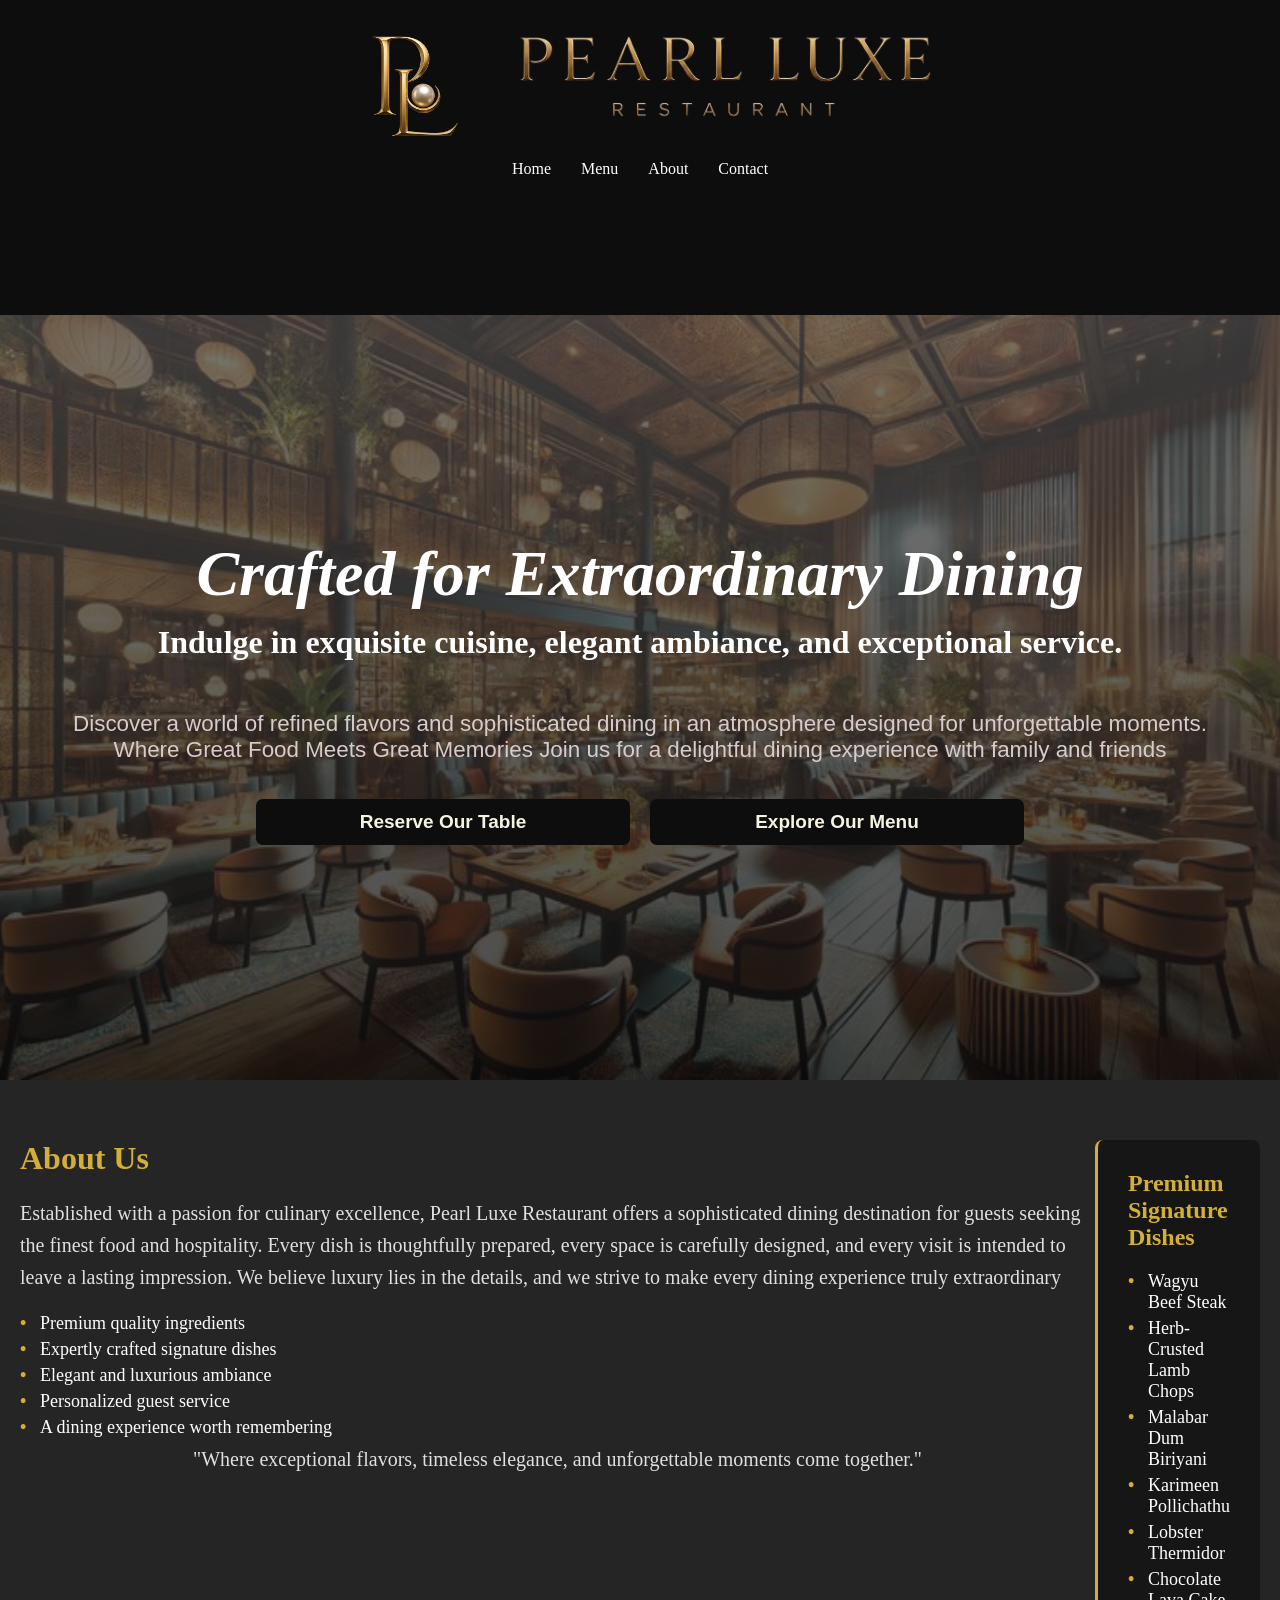
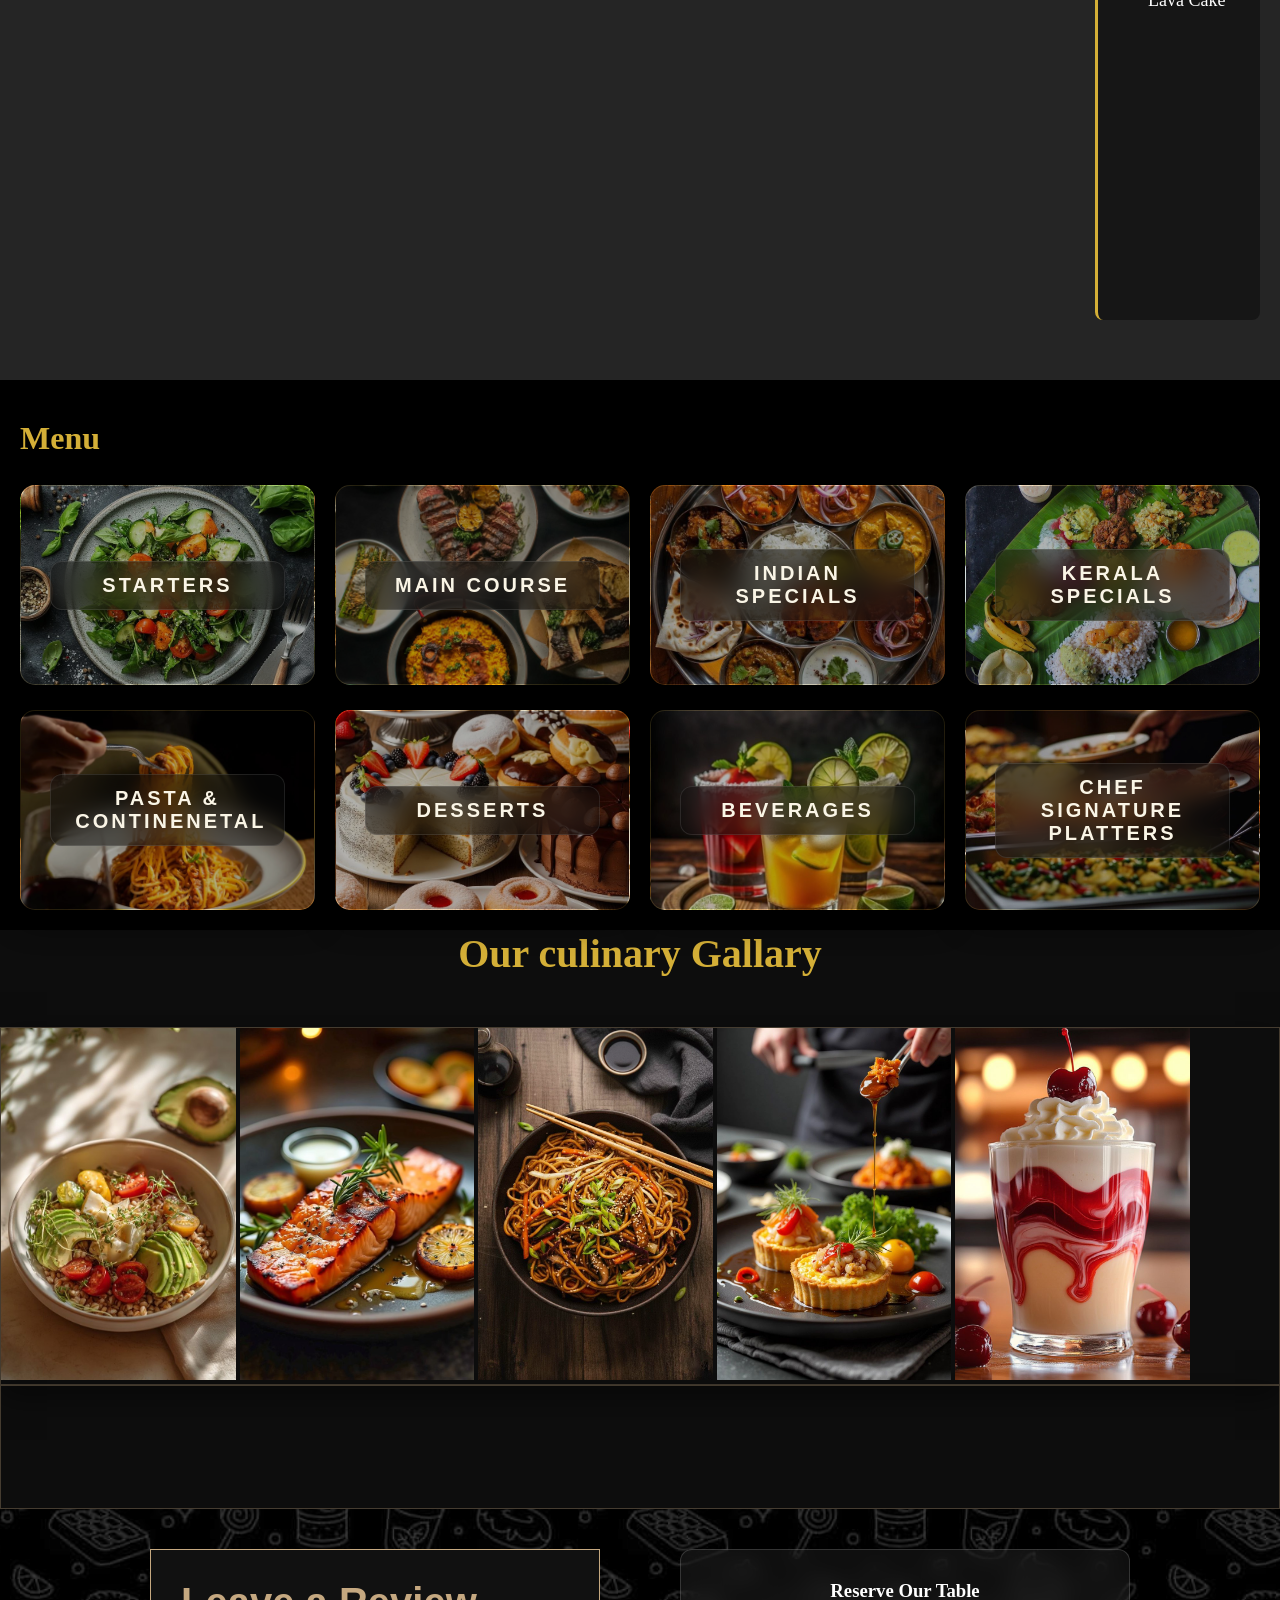
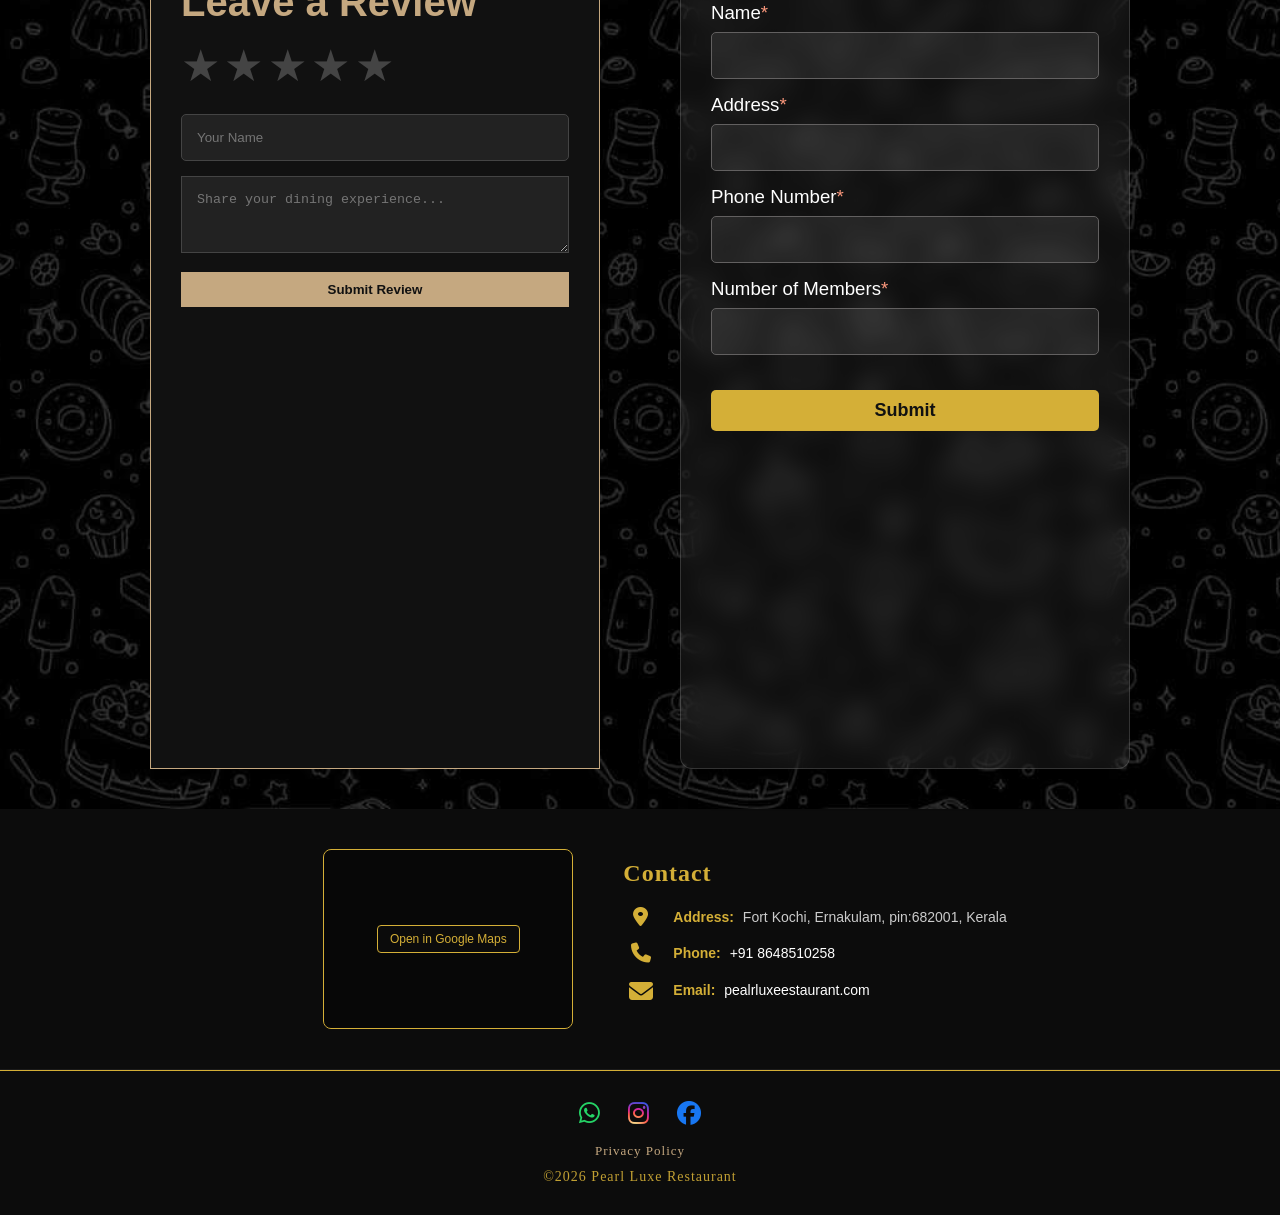
==== commit 06b1d1e0: "Update index.html" ====
--- a/index.html
+++ b/index.html
@@ -106,25 +106,25 @@
             <li>
                 <span class="food-name">Truffle Mashroom Soup -475</span>
                 <p class="food-desc">A velvety emulsion of wild forest mushrooms, enriched with white truffle oil and garlic crouton dust.</p>
-                <img src="foods/mashroom-soup.jpg" alt="Truffle Mushroom Soup" height="60" width="60">
+                <img src="mashroom-soup.jpg" alt="Truffle Mushroom Soup" height="60" width="60">
             </li>
             
             <li>
                 <span class="food-name">Honey chichen Soup -490</span>
                 <p class="food-desc">Slow-simmered artisanal chicken broth delicately sweetened with wild hill honey and infused with crushed ginger.</p>
-                <img src="foods/chicken-soup.jpg" alt="Honey Chicken Soup" height="60" width="60">
+                <img src="chicken-soup.jpg" alt="Honey Chicken Soup" height="60" width="60">
             </li>
             
             <li>
                 <span class="food-name">Roasted Tomato Basil Soup -425</span>
                 <p class="food-desc">Fire-roasted vine tomatoes blended into a rich purée, finished with sweet micro-basil oil and a parmesan crisp.</p>
-                <img src="foods/tomato-soup.jpg" alt="Roasted Tomato basil Soup" height="60" width="60">
+                <img src="tomato-soup.jpg" alt="Roasted Tomato basil Soup" height="60" width="60">
             </li>
             
             <li>
                 <span class="food-name">Creme of Chichen Soup -475</span>
                 <p class="food-desc">A classic, silky smooth cream reduction featuring tender shredded spring chicken and cracked black pepper.</p>
-                <img src="foods/creme-chicken-soup.jpg" alt="Creme of Chicken Soup" height="60" width="60">
+                <img src="creme-chicken-soup.jpg" alt="Creme of Chicken Soup" height="60" width="60">
             </li>
             </ul>
 
@@ -133,25 +133,25 @@
             <li>
                 <span class="food-name">Burrata Salad -650</span>
                 <p class="food-desc">Artisanal Italian burrata over heirloom tomatoes, drizzled with aged balsamic pearls and cold-pressed extra virgin olive oil</p>
-                <img src="foods/burrata-salad.jpg" alt="Burrata Salad" height="60" width="60">
+                <img src="burrata-salad.jpg" alt="Burrata Salad" height="60" width="60">
             </li>
             
             <li>
                 <span class="food-name">Caesar Salad -520</span>
                 <p class="food-desc">Crisp baby romaine tossed in a house-made anchovy-garlic emulsion, topped with shaved parmigiano-reggiano and brioche shards</p>
-                <img src="foods/caesar-salad.jpg" alt="Caesar Salad" height="60" width="60">
+                <img src="caesar-salad.jpg" alt="Caesar Salad" height="60" width="60">
             </li>
 
             <li>
                 <span class="food-name">Greek Salad -490</span>
                 <p class="food-desc">Pressed barrel-aged feta cheese, compressed cucumbers, kalamata olives, and heirloom tomatoes tossed in wild oregano oil.</p>
-                <img src="foods/greek-salad.webp" alt="Greek Salad" height="60" width="60">
+                <img src="greek-salad.webp" alt="Greek Salad" height="60" width="60">
             </li>
 
             <li>
                 <span class="food-name">Avocado & Citrus Salad -580</span>
                 <p class="food-desc">Slices of ripe Hass avocado paired with orange segments, wild arugula, and a refreshing yuzu-honey citronette.</p>
-                <img src="foods/avocado-citrus.jpg" alt="Avocado & Citrus Salad" height="60" width="60">
+                <img src="avocado-citrus.jpg" alt="Avocado & Citrus Salad" height="60" width="60">
             </li>
             </ul>
           
@@ -160,37 +160,37 @@
             <li>
                 <span class="food-name">Grilled Prawns -890</span>
                 <p class="food-desc">Jumbo prawns kissed by the flame, marinated in a delicate blend of lime juice, sea salt, and extra virgin olive oil</p>
-                <img src="foods/grilledPrawns.jpg" alt="Grilled Prawns" height="60" width="60">
+                <img src="grilledPrawns.jpg" alt="Grilled Prawns" height="60" width="60">
             </li>
 
             <li>
                 <span class="food-name">Smoked Salmon -950</span>
                 <p class="food-desc">Premium cold-smoked Atlantic salmon ribbons served with a velvety dill crème fraîche, caperberries, and toasted rye.</p>
-                <img src="foods/smoked-salmon.jpg" alt="Smoked Salmon" height="60" width="60">
+                <img src="smoked-salmon.jpg" alt="Smoked Salmon" height="60" width="60">
             </li>
 
             <li>
                 <span class="food-name">Chicken Crostini -620</span>
                 <p class="food-desc">Grilled artisanal sourdough topped with creamy pulled chicken ragoût, wild thyme, and melted gruyère.</p>
-                <img src="foods/chicken-crostini.jpg" alt="Chicken Crostini" height="60" width="60">
+                <img src="chicken-crostini.jpg" alt="Chicken Crostini" height="60" width="60">
             </li>
 
             <li>
                 <span class="food-name">Crispy Calamari -750</span>
                 <p class="food-desc">Flash-fried tender squid rings dusted with seasoned sea salt, accompanied by a zesty kaffir lime aioli.</p>
-                <img src="foods/crispy-calamari.jpg" alt="Crispy Calamari" height="60" width="60">
+                <img src="crispy-calamari.jpg" alt="Crispy Calamari" height="60" width="60">
             </li>
             
             <li>
                 <span class="food-name"> Garlic butter Shrimp -850</span>
                 <p class="food-desc">Sautéed coastal shrimp drenched in a rich, emulsified garlic-butter sauce and finished with fresh garden parsley.</p>
-                <img src="foods/garlic-butter-shrimp.jpg" alt="Garlic Butter Shrimp" height="60" width="60">
+                <img src="garlic-butter-shrimp.jpg" alt="Garlic Butter Shrimp" height="60" width="60">
             </li>
 
             <li>
                 <span class="food-name">Stuffed Mashroom -550</span>
                 <p class="food-desc">Plump portobello caps stuffed with a rich duxelles of wild mushrooms and spinach, gratinated with aged cheddar.</p>
-                <img src="foods/stuffed-mushroom.jpg" alt="Stuffed Mashroom" height="60" width="60">
+                <img src="stuffed-mushroom.jpg" alt="Stuffed Mashroom" height="60" width="60">
             </li>
             </ul>
         </div>
@@ -208,31 +208,31 @@
             <li>
                 <span class="food-name">Grilled Sea Bass -1650</span>
                 <p class="food-desc">Pan-seared Chilean sea bass fillet served over a bed of saffron risotto, finished with a citrus-infused butter emulsion.</p>
-                <img src="foods/grilled sea bass.webp" alt="Grilled Sea Bass" height="60" width="60">
+                <img src="grilled sea bass.webp" alt="Grilled Sea Bass" height="60" width="60">
             </li>
 
             <li>
                 <span class="food-name">Lobstor Thermidor - 2450</span>
                 <p class="food-desc">Atlantic lobster meat cooked in a rich cognac and mustard cream sauce, returned to its shell, and gratinated with gruyère.</p>
-                <img src="foods/lobster-thrmidor.jpg" alt="Lobster Thermidor" height="60" width="60">
+                <img src="lobster-thrmidor.jpg" alt="Lobster Thermidor" height="60" width="60">
             </li>
 
             <li>
                 <span class="food-name">Butter Garlic Prawns - 1450</span>
                 <p class="food-desc">Sautéed king prawns bathed in a luxurious white wine, garlic, and cultured butter reduction.</p>
-                <img src="foods/butter-garlic prwns.jpg" alt="Butter Garlic Prawns" height="60" width="60">
+                <img src="butter-garlic prwns.jpg" alt="Butter Garlic Prawns" height="60" width="60">
             </li>
 
             <li>
                 <span>Malabar Prawn Curry - 1250</span>
                 <p class="food-desc">Plump prawns poached in an aromatic coastal gravy of fresh coconut milk, raw mangoes, and native curry leaves.</p>
-                <img src="foods/malabar-prawn-curry.jpg" alt="Malabar Prawn Curry" height="60" width="60">
+                <img src="malabar-prawn-curry.jpg" alt="Malabar Prawn Curry" height="60" width="60">
             </li>
 
             <li>
                 <span class="food-desc">Karimeen pollichathu - 1100</span>
                 <p class="food-desc">Whole backwater Pearl Spot fish slathered in a fiery, shallot-heavy masala, slow-baked inside a charred banana leaf.</p>
-                <img src="foods/karimeen pollichathu.jpg" alt="Karimeen Pollichathu" height="60" width="60">
+                <img src="karimeen pollichathu.jpg" alt="Karimeen Pollichathu" height="60" width="60">
             </li>
             </ul>
 
@@ -241,37 +241,37 @@
             <li>
                 <span class="food-name">Wagyu Beef Steak - 4200</span>
                 <p class="food-desc">Highly marbled A5 Wagyu beef steak grilled to perfection, accompanied by a rich morel mushroom jus and truffle mash.</p>
-                <img src="foods/wagyu-beef-steak.jpg" alt="Wague Beef Steak" height="60" width="60">
+                <img src="wagyu-beef-steak.jpg" alt="Wague Beef Steak" height="60" width="60">
             </li>
 
             <li>
                 <span class="food-name">Herb-Crusted Lamp Chops - 1950</span>
                 <p class="food-desc">Premium Australian lamb chops coated in an aromatic herb-crumb crust, served with parsnip purée and red wine reduction.</p>
-                <img src="foods/herb-crusted-lamb.jpg" alt="Herb Crusted lamp Chorps" height="60" width="60">
+                <img src="herb-crusted-lamb.jpg" alt="Herb Crusted lamp Chorps" height="60" width="60">
             </li>
             
             <li>
                 <span class="food-name">Ribeye Steak - 2100</span>
                 <p class="food-desc">Prime aged ribeye steak char-grilled to order, basted with rosemary-garlic butter, and served with charred asparagus.</p>
-                <img src="foods/rebeye-steak.webp" alt="Ribeye Steak" height="60" width="60">
+                <img src="rebeye-steak.webp" alt="Ribeye Steak" height="60" width="60">
             </li>
 
             <li>
                 <span class="food-name">Grilled Chicken Supreme - 1150</span>
                 <p class="food-desc">Sous-vide chicken breast pan-flashed and served over a bed of baby vegetables, drizzled with a rich velouté.</p>
-                <img src="foods/grilled-chicken-supreme.jpg" alt="Grilled Chicken Supreme" height="60" width="60">
+                <img src="grilled-chicken-supreme.jpg" alt="Grilled Chicken Supreme" height="60" width="60">
             </li>
 
             <li>
                 <span class="food-name">BBQ Tanderloin Steak - 1650</span>
                 <p class="food-desc">Melt-in-your-mouth beef tenderloin glazed with an smoky, house-crafted house bourbon BBQ sauce.</p>
-                <img src="foods/bbq-tanderloin.jpg" alt="bbq tenderloin" height="60" width="60">
+                <img src="bbq-tanderloin.jpg" alt="bbq tenderloin" height="60" width="60">
             </li> 
 
             <li>
                 <span class="food-name">Truffle Risotto - 1250</span>
                 <p class="food-desc">Creamy Carnaroli rice slow-cooked with wild mushrooms, finished with pure white truffle oil and aged Grana Padano.</p>
-                <img src="foods/truffle risotto.jpg" alt="Truffle Risotto" height="60" width="60">
+                <img src="truffle risotto.jpg" alt="Truffle Risotto" height="60" width="60">
             </li>
         </ul>
         </div>
@@ -288,37 +288,37 @@
             <li>
                 <span class="food-name">Saffron Chicken Biryani - 950</span>
                 <p class="food-desc">Fragrant long-grain basmati rice layered with tender chicken, infused with real Kashmiri saffron threads and rose water.</p>
-                <img src="foods/saffron-biryani.jpg" alt="Saffron Chichen Biryani" height="60" width="60">
+                <img src="saffron-biryani.jpg" alt="Saffron Chichen Biryani" height="60" width="60">
             </li>
 
             <li>
                 <span class="food-name">Malai Chicken Tikka - 850</span>
                 <p class="food-desc">Boneless chicken cubes steeped in a rich marinade of cream cheese, green cardamom, and mace, gently charred in the tandoor.</p>
-                <img src="foods/malai-chicken-tikka.jpg" alt="malai chicken tikka" height="60" width="60">
+                <img src="malai-chicken-tikka.jpg" alt="malai chicken tikka" height="60" width="60">
             </li>
 
             <li>
                 <span class="food-name">Dum Gosht Biryani - 1150</span>
                 <p class="food-desc">Slow-cooked choice cuts of lamb layered with aromatic basmati rice, sealed in an earthen pot and dum-baked.</p>
-                <img src="foods/dum-gosht.jpg" alt="Dum Gosht Biryani" height="60" width="60">
+                <img src="dum-gosht.jpg" alt="Dum Gosht Biryani" height="60" width="60">
             </li>
 
             <li>
                 <span class="food-name">Hyderabadi Chichen Biryani - 950</span>
                 <p class="food-desc">Authentic spicy biryani cooked in the traditional Nizami style, bursting with fresh mint, coriander, and fried shallots.</p>
-                <img src="foods/hyderabadi-biryani.jpg" alt="Hyderabadi Chicken Biryani" height="60" width="60">
+                <img src="hyderabadi-biryani.jpg" alt="Hyderabadi Chicken Biryani" height="60" width="60">
             </li>
 
             <li>
                 <span class=" food-name">Paneer Shahi Korma - 790</span>
                 <p class="food-desc">Artisanal cottage cheese cubes simmered in a velvety, opulent gravy of ground cashews, almonds, and edible silver leaf.</p>
-                <img src="foods/shahi-paneer.jpg" alt="Paneer Shahi Korma" height="60" width="60">
+                <img src="shahi-paneer.jpg" alt="Paneer Shahi Korma" height="60" width="60">
             </li>
 
             <li>
                 <span class="food-name">Kashmiri Rogan Josh - 1050</span>
                 <p class="food-desc">Tender lamb slow-braised in a vibrant, rich gravy flavored with Kashmiri chilis, cockscomb flower, and dry ginger.</p>
-                <img src="foods/kashmiri-rogan.jpg" alt="kashmiri rogan Josh" height="60" width="60">
+                <img src="kashmiri-rogan.jpg" alt="kashmiri rogan Josh" height="60" width="60">
             </li>
         </ul>
         </div>
@@ -334,43 +334,43 @@
             <li>
                 <span class="food-name">Karimeen Pollichathu - 1100</span>
                 <p class="food-desc">Traditional backwater Pearl Spot delicacy, wrapped in banana leaf and baked with an heirloom masala paste.</p>
-                <img src="foods/karimeen pollichathu.jpg" alt="karimeen pollichathu" height="60" width="60">
+                <img src="karimeen pollichathu.jpg" alt="karimeen pollichathu" height="60" width="60">
             </li>
 
             <li>
                 <span class="food-name">Malabar Prawn Curry - 1250</span>
                 <p class="food-desc">Local sea prawns simmered in a creamy, golden coconut milk gravy soured with wild Kudampuli.</p>
-                <img src="foods/malabar-prawn-curry.jpg" alt="malabar prawn curry" height="60" width="60">
+                <img src="malabar-prawn-curry.jpg" alt="malabar prawn curry" height="60" width="60">
             </li>
 
             <li>
                 <span class="food-name">Crab Roast - 1350</span>
                 <p class="food-desc">Fresh mud crab tossed in a semi-dry reduction of caramelized shallots, fiery black pepper, and toasted coconut shards.</p>
-                <img src="foods/crab-roast.jpg" alt="crab roast" height="60" width="60">
+                <img src="crab-roast.jpg" alt="crab roast" height="60" width="60">
             </li>
 
             <li>
                 <span class="food-name">Duck Mapppas - 1150</span>
                 <p class="food-desc">Kuttanad duck braised gently in coriander-infused second extract of coconut milk, finished with thick first-press milk.</p>
-                <img src="foods/duck-mappas.jpg" alt="duck mappas" height="60" width="60">
+                <img src="duck-mappas.jpg" alt="duck mappas" height="60" width="60">
             </li>
 
             <li>
                 <span class="food-name">Appam & Stew - 750</span>
                 <p class="food-desc">Lacy, fermented rice crepes with a soft spongy center, served with an aromatic, creamy vegetable and coconut milk stew.</p>
-                <img src="foods/appam-stew.jpg" alt="appam&stew" height="60" width="60">
+                <img src="appam-stew.jpg" alt="appam&stew" height="60" width="60">
             </li>
 
             <li>
                 <span class="food-name">Malabar Dum Biriyani - 950</span>
                 <p class="food-desc">Premium short-grain Kaima rice layered with spiced chicken, slow-cooked in the traditional Malabar dum technique.</p>
-                <img src="foods/malabar-biryani.jpg" alt="malabar dum biryani" height="60" width="60">
+                <img src="malabar-biryani.jpg" alt="malabar dum biryani" height="60" width="60">
             </li>
 
             <li>
                 <span class="food-name">Thalassery dum Biriyani - 950</span>
                 <p class="food-desc">Heritage short-grain rice biryani accented with native ghee, fried cashew nuts, and unique Tellicherry spices.</p>
-                <img src="foods/thalassery-biryani.jpg" alt="thalassery-biryani" height="60" width="60">
+                <img src="thalassery-biryani.jpg" alt="thalassery-biryani" height="60" width="60">
             </li>
         </ul>
         </div>
@@ -385,31 +385,31 @@
             <li>
                 <span class="food-name">Fettuccine Alfredo - 890</span>
                 <p class="food-desc">House-made ribbon pasta tossed in a luxurious emulsified sauce of cultured butter, heavy cream, and aged parmesan.</p>
-                <img src="foods/fettuccine.jpg" alt="fettuccine Alfredo" height="60" width="60">
+                <img src="fettuccine.jpg" alt="fettuccine Alfredo" height="60" width="60">
             </li>
 
             <li>
                 <span class="food-name">Seafood Linguine - 1250</span>
                 <p class="food-desc">Linguine pasta tossed with an assortment of scallops, prawns, and squid in a white wine and heirloom tomato broth.</p>
-                <img src="foods/sea-linguine.jpg" alt="seafood linguine" height="60" width="60">
+                <img src="sea-linguine.jpg" alt="seafood linguine" height="60" width="60">
             </li>
 
             <li>
                 <span class="food-name">Truffle Cream Pasta - 950</span>
                 <p class="food-desc">Penne pasta smothered in a rich, velvety forest mushroom and garlic cream sauce, laced with Italian black truffle oil.</p>
-                <img src="foods/truffle-creme-pasta.jpg" alt="truffle creme pasta" height="60" width="60">
+                <img src="truffle-creme-pasta.jpg" alt="truffle creme pasta" height="60" width="60">
             </li>
 
             <li>
                 <span class="food-name">Mushroom Risotto - 950</span>
                 <p class="food-desc">Creamy Italian arborio rice slow-stirred with a medley of wild chanterelles and porcini mushrooms, finished with parmesan.</p>
-                <img src="foods/mushroom-risotto.jpg" alt="mushroom risotto" height="60" width="60">
+                <img src="mushroom-risotto.jpg" alt="mushroom risotto" height="60" width="60">
             </li>
 
             <li>
                 <span class="food-name">Meditarranean Grilled Chicken - 1150</span>
                 <p class="food-desc">Herb-marinated chicken breast served alongside sun-ripened Mediterranean vegetables and a zesty salsa verde.</p>
-                <img src="foods/Mediterranean-Grilled-Chicken.jpg" alt="Mediterranean Grilled Chicken" height="60" width="60">
+                <img src="Mediterranean-Grilled-Chicken.jpg" alt="Mediterranean Grilled Chicken" height="60" width="60">
             </li>
         </ul>
         </div>
@@ -427,37 +427,37 @@
                 <li>
                     <span class="food-name">Ferrero Rocher Cake - 490</span>
                     <p class="food-desc">Layers of rich hazelnut sponge cake sandwiched between layers of silky milk chocolate ganache and roasted hazelnut praline.</p>
-                    <img src="foods/ferrero-cake.jpg" alt="ferrero-cake" height="60" width="60">
+                    <img src="ferrero-cake.jpg" alt="ferrero-cake" height="60" width="60">
                 </li>
 
                 <li>
                     <span class="food-name">Chococlate Lava Cake - 450</span>
                     <p class="food-desc">A decadent, baked-to-order chocolate cake featuring an intensely rich, molten Valrhona dark chocolate center.</p>
-                    <img src="foods/lava-cake.jpg" alt="chocolate lava cake" height="60" width="60">
+                    <img src="lava-cake.jpg" alt="chocolate lava cake" height="60" width="60">
                 </li>
 
                 <li>
                     <span class="food-name">Blueberry Cheesecake - 490</span>
                     <p class="food-desc">Classic New York style baked cream cheese on a buttery graham cracker crust, blanketed in a wild blueberry compote.</p>
-                    <img src="foods/blueberry-cake.jpg" alt="blueberry-cake" height="60" width="60">
+                    <img src="blueberry-cake.jpg" alt="blueberry-cake" height="60" width="60">
                 </li>
 
                 <li>
                     <span class="food-name">Honey Cake - 420</span>
                     <p class="food-desc">An elegant multi-layered Slavic-style honey cake filled with a delicate, whipped sour-cream frosting.</p>
-                    <img src="foods/honey-cake.webp" alt="honey-cake" height="60" width="60">
+                    <img src="honey-cake.webp" alt="honey-cake" height="60" width="60">
                 </li>
 
                 <li>
                     <span class="food-name">Black Forest - 450</span>
                     <p class="food-desc">Layers of rich chocolate sponge soaked in Kirsch liqueur, filled with fresh whipped cream and sour macerated dark cherries.</p>
-                    <img src="foods/black-forrest.jpg" alt="black-forrest" height="60" width="60">
+                    <img src="black-forrest.jpg" alt="black-forrest" height="60" width="60">
                 </li>
 
                 <li>
                     <span class="food-name">Red Velvet - 450</span>
                     <p class="food-desc">A vibrant, cocoa-infused crimson sponge cake layered with a smooth, tangy Madagascan vanilla bean cream cheese frosting.</p>
-                    <img src="foods/red-velvet.jpg" alt="red-velvet" height="60" width="60">
+                    <img src="red-velvet.jpg" alt="red-velvet" height="60" width="60">
                 </li>
                 </ul>
             
@@ -466,25 +466,25 @@
                 <li>
                     <span class="food-name">Mille-Feuille - 450</span>
                     <p class="food-desc">Crisp layers of caramelized, puff pastry sandwiched between smooth waves of rich vanilla pastry cream.</p>
-                    <img src="foods/mille-feuille.jpg" alt="Mille-Feuille" height="60" width="60">
+                    <img src="mille-feuille.jpg" alt="Mille-Feuille" height="60" width="60">
                 </li>
 
                 <li>
                     <span class="food-name">Tiramisu - 490</span>
                     <p class="food-desc">Espresso-soaked ladyfinger biscuits layered with an airy, velvety cloud of whipped mascarpone cream and dark cocoa dust.</p>
-                    <img src="foods/tiramisu.webp" alt="tiramisu" height="60" width="60">
+                    <img src="tiramisu.webp" alt="tiramisu" height="60" width="60">
                 </li>
 
                 <li>
                     <span class="food-name">Crème Brûlée - 450</span>
                     <p class="food-desc">A classic, rich custard base flavored with real Madagascar vanilla bean, topped with a brittle layer of hard, torched caramel.</p>
-                    <img src="foods/Crème Brûlée.jpg" alt="creme Brûlée" height="60" width="60">
+                    <img src="Crème Brûlée.jpg" alt="creme Brûlée" height="60" width="60">
                 </li>
 
                 <li>
                     <span class="food-name">Chocolate Éclair - 450</span>
                     <p class="food-desc">Light choux pastry casing filled with silky dark chocolate crème pâtissière, glazed with an opulent chocolate ganache.</p>
-                    <img src="foods/Chocolate Éclair.jpg" alt="chocolate eclair" height="60" width="60">
+                    <img src="Chocolate Éclair.jpg" alt="chocolate eclair" height="60" width="60">
                 </li>
            </ul> 
                 <ul>
@@ -492,25 +492,25 @@
                 <li>
                     <span class="food-name">Vanilla Bean Ice Cream - 320</span>
                     <p class="food-desc">Churned premium ice cream infused with real, scraped Madagascan vanilla bean flecks.</p>
-                    <img src="foods/vanilla-bean.jpg" alt="vanila bean ice crem" height="60" width="60">
+                    <img src="vanilla-bean.jpg" alt="vanila bean ice crem" height="60" width="60">
                 </li>
 
                 <li>
                     <span class="food-name">Saffron Kulfi - 350</span>
                     <p class="food-desc">Traditional, slow-reduced dense Indian ice cream flavored heavily with pure Iranian saffron strands and green cardamom.</p>
-                    <img src="foods/saffron-kulfi.jpg" alt="saffron-kulfi" height="60" width="60">
+                    <img src="saffron-kulfi.jpg" alt="saffron-kulfi" height="60" width="60">
                 </li>
                 
                 <li>
                     <span class="food-name">Gourmet Ice Cream Selection - 450</span>
                     <p class="food-desc">A hand-picked selection of three artisanal house-churned ice cream scoops featuring seasonal, exotic flavors.</p>
-                    <img src="foods/ice-cream-platter.jpg" alt="gourmet-iceCreme selection" height="60" width="60">
+                    <img src="ice-cream-platter.jpg" alt="gourmet-iceCreme selection" height="60" width="60">
                 </li>
 
                 <li>
                     <span class="food-name">Gourmet Ice Cream Platter - 750</span>
                     <p class="food-desc">A grand tasting presentation of five house-crafted ice cream varieties, accompanied by berry coulis and honey tuiles.</p>
-                    <img src="foods/gourmet-iceCreme.webp" alt="gourmet ice cream platter" height="60" width="60">
+                    <img src="gourmet-iceCreme.webp" alt="gourmet ice cream platter" height="60" width="60">
                 </li>
             </ul>
         </div>
@@ -528,25 +528,25 @@
             <li>
                 <span class="food-name">Blue Lagoon - 350</span>
                 <p class="food-desc">A refreshing, vibrant blue blend of curaçao essence, fresh lime juice, and sparkling sprite over crushed ice.</p>
-                <img src="foods/Blue Lagoon.jpg" alt="Blue Lagoon" height="60" width="60">
+                <img src="Blue Lagoon.jpg" alt="Blue Lagoon" height="60" width="60">
             </li>
 
             <li>
                 <span class="food-name">Virgin Mojito - 350</span>
                 <p class="food-desc">Muddled field mint leaves and fresh lime wedges churned with pure cane sugar and topped with chilled club soda.</p>
-                <img src="foods/virjin mojito.jpg" alt="virgin mojito" height="60" width="60">
+                <img src="virjin mojito.jpg" alt="virgin mojito" height="60" width="60">
             </li>
 
             <li>
                 <span class="food-name">Sunset Cooler - 380</span>
                 <p class="food-desc">An elegant layered mocktail of fresh orange and cranberry juices, finished with a touch of grenadine syrup.</p>
-                <img src="foods/snset-cooler.jpg" alt="Sunset Cooler" height="60" width="60">
+                <img src="snset-cooler.jpg" alt="Sunset Cooler" height="60" width="60">
             </li>
 
             <li>
                 <span class="food-name">Tropical punch - 380</span>
                 <p class="food-desc">A refreshing medley of passion fruit, pineapple, and mango juices, lightly shaken and served ice cold.</p>
-                <img src="foods/tropical-punch.jpg" alt="tropical punch" height="60" width="60">
+                <img src="tropical-punch.jpg" alt="tropical punch" height="60" width="60">
             </li>
         </ul>
         
@@ -555,31 +555,31 @@
             <li>
                 <span class="food-name">English Break Fast Tea - 250</span>
                 <p class="food-desc">A robust, full-bodied blend of premium black tea leaves, served with warm milk or lemon.</p>
-                <img src="foods/English-Break-Fast-Tea.jpg" alt="English-Break-Fast-Tea" height="60" width="60">
+                <img src="English-Break-Fast-Tea.jpg" alt="English-Break-Fast-Tea" height="60" width="60">
             </li>
 
             <li>
                 <span class="food-name">Masala Tea - 280</span>
                     <p class="food-desc">Strong Assam black tea brewed with whole local spices, fresh ginger, milk, and natural palm jaggery.</p>
-                    <img src="foods/masala-tea.jpg" alt="masala tea" height="60" width="60">
+                    <img src="masala-tea.jpg" alt="masala tea" height="60" width="60">
                 </li>
 
             <li>
                 <span class="food-name">Earl Grey Tea - 250</span>
                 <p class="food-desc">A fragrant black tea blend distinctive for its refined addition of cold-pressed oil from the rind of bergamot oranges.</p>
-                <img src="foods/earl grey tea.jpg" alt="earl grey tea" height="60" width="60">
+                <img src="earl grey tea.jpg" alt="earl grey tea" height="60" width="60">
             </li>
 
             <li>
                 <span class="food-name">Green Tea  -250</span>
                 <p class="food-desc">Delicate, antioxidant-rich steamed green tea leaves producing a clean, bright, and earthy infusion.</p>
-                <img src="foods/green-tea.jpg" alt="green-tea" height="60" width="60">
+                <img src="green-tea.jpg" alt="green-tea" height="60" width="60">
             </li>
 
             <li>
                 <span class="food-name">Kashmiri Pink Tea (Noon Chai) - 320</span>
                 <p class="food-desc">A rare, velvet-textured pink brew made from premium Kashmiri tea leaves, slow-simmered with sea salt and baking soda, finished with rich cream, crushed pistachios, and almonds.</p>
-                <img src="foods/kashmiri-pink-tea.webp" alt="kashmiri-pink-tea" height="60" width="60">
+                <img src="kashmiri-pink-tea.webp" alt="kashmiri-pink-tea" height="60" width="60">
             </li>
         </ul>
         
@@ -588,36 +588,36 @@
             <li>
                 <span class="food-name">Americano - 250</span>
                 <p class="food-desc">Rich espresso shots diluted with hot water, preserving a complex, deep coffee aroma.</p>
-                <img src="foods/americano.jpg" alt="americano" height="60" width="60">
+                <img src="americano.jpg" alt="americano" height="60" width="60">
             </li>
 
             <li>
                 <span class="food-name">Espresso - 220</span>
                 <p class="food-desc">A concentrated, bold shot of pure coffee brewed under high pressure from premium dark-roasted Arabica beans.</p>
-                <img src="foods/espresso.jpg" alt="espresso" height="60" width="60">
+                <img src="espresso.jpg" alt="espresso" height="60" width="60">
             </li>
 
             <li class="food-name">Turkish Coffee - 320
                 <p class="food-desc">Unfiltered, finely ground specialty coffee simmered in a traditional copper cezve, presenting a thick, intense foam.</p>
-                <img src="foods/turkish-coffee.jpg" alt="turkish-coffee" height="60" width="60">
+                <img src="turkish-coffee.jpg" alt="turkish-coffee" height="60" width="60">
             </li>
 
             <li>
                 <span class="food-name">Cappuchino - 280</span>
                 <p class="food-desc">A balanced coffee creation combining equal parts intense espresso, velvety steamed milk, and a dense layer of micro-foam.</p>
-                <img src="foods/cappuchino.jpg" alt="cappuchino" height="60" width="60">
+                <img src="cappuchino.jpg" alt="cappuchino" height="60" width="60">
             </li>
 
             <li>
                 <span class="food-name">Latte - 280</span>
                 <p class="food-desc">A smooth and mild coffee option featuring rich espresso balanced with a generous pour of silky, steamed texturized milk.</p>
-                <img src="foods/latte.jpg" alt="latte" height="60" width="60">
+                <img src="latte.jpg" alt="latte" height="60" width="60">
             </li>
 
             <li>
                 <span class="food-name">Mocha - 290</span>
                 <p class="food-desc">A decadent combination of espresso, bittersweet dark chocolate sauce, and steamed milk, topped with a light foam.</p>
-                <img src="foods/mocha.jpg" alt="mocha" height="60" width="60">
+                <img src="mocha.jpg" alt="mocha" height="60" width="60">
             </li>
         </ul>
         
@@ -626,25 +626,25 @@
             <li>
                 <span class="food-name">Orange Juice - 320</span>
                 <p class="food-desc">Freshly squeezed, chilled Valencia oranges serving a bright, naturally sweet citrus hit.</p>
-                <img src="foods/orange-juice.jpg" alt="orange-juice" height="60" width="60">
+                <img src="orange-juice.jpg" alt="orange-juice" height="60" width="60">
             </li>
 
             <li>
                 <span class="food-desc">Watermelon Juice - 280</span>
                 <p class="food-desc">Pure, cold-pressed ruby red watermelon juice garnished with a fresh sprig of mint.</p>
-                <img src="foods/watermelon-juice.jpg" alt="watermelon-juice" height="60" width="60">
+                <img src="watermelon-juice.jpg" alt="watermelon-juice" height="60" width="60">
             </li>
 
             <li>
                 <span class="food-name">Grape Juice - 280</span>
                 <p class="food-desc">Fresh extraction of sweet black seedless grapes, served chilled without any added sugar.</p>
-                <img src="foods/grape-juice.jpg" alt="grape-juice" height="60" width="60">
+                <img src="grape-juice.jpg" alt="grape-juice" height="60" width="60">
             </li>
 
             <li>
                 <span class="food-name">Pinapple Juice - 290</span>
                 <p class="food-desc">Zesty and sweet juice extracted from ripe tropical pineapples, lightly strained.</p>
-                <img src="foods/pineapple-juice.jpg" alt="pineapple-juice" height="60" width="60">
+                <img src="pineapple-juice.jpg" alt="pineapple-juice" height="60" width="60">
             </li>
 
             <li>
@@ -656,7 +656,7 @@
             <li>
                 <span class="food-name">Promegranate Juice - 380</span>
                 <p class="food-desc">Premium, antioxidant-rich juice pressed from whole ruby pomegranate arils.</p>
-                <img src="foods/promogranate-juice.jpg" alt="promogranate-juice" height="60" width="60">
+                <img src="promogranate-juice.jpg" alt="promogranate-juice" height="60" width="60">
             </li>
         </ul>
     </div>
@@ -672,13 +672,13 @@
             <li>
                 <span class="food-name">Royal Seafood Platter - 2800</span>
                 <p class="food-desc">A majestic coastal bounty featuring jumbo Kuttanad prawns, flame-baked banana leaf Karimeen, crispy Malabar mussels, and tandoor-charred king fish medallions.</p>
-                <img src="foods/royal-seaFood.jpg" alt="royal-seaFood" height="60" width="60">
+                <img src="royal-seaFood.jpg" alt="royal-seaFood" height="60" width="60">
             </li>
 
             <li>
                 <span class="food-name">Mughlai Meat Platter - 2400</span>
                 <p class="food-desc">An opulent Nizam-style feast showcasing melt-in-the-mouth lamb chops, succulent malai chicken tikkas, slow-roasted Syrian Christian duck, and aromatic seekh kebabs.</p>
-                <img src="foods/mughlai-meat.jpg" alt="mughlai-meat" height="60" width="60">
+                <img src="mughlai-meat.jpg" alt="mughlai-meat" height="60" width="60">
             </li>
         </ul>
     </div>
@@ -694,19 +694,19 @@
         <div class="gallary-grid">
         
         <div class="gallaryImage-card">
-        <img src="foods/food-1.jpg" alt="" height="352">
-        <img src="foods/food-2.jpg" alt="" height="352">
-        <img src="foods/food-3.webp" alt="" height="352">
-        <img src="foods/food-4.jpg" alt="" height="352">
-        <img src="foods/food-5.jpg" alt="" height="352">
+        <img src="food-1.jpg" alt="" height="352">
+        <img src="food-2.jpg" alt="" height="352">
+        <img src="food-3.webp" alt="" height="352">
+        <img src="food-4.jpg" alt="" height="352">
+        <img src="food-5.jpg" alt="" height="352">
         </div>
 
         <div class="video-card">
-            <video autoplay loop muted playsinline src="gallary/prepare-food.mp4" alt="prepare-food" class="video-hover" muted loop width="235" type="video/mp4"></video>
-            <video autoplay loop muted playsinline src="gallary/chicken-food.mp4" alt="chicken.mp4" class="video-hover" muted loop width="235" type="video/mp4"></video>
-            <video autoplay loop muted playsinline src="gallary/restaurant.mp4" alt="restaurant.mp4" class="video-hover" muted loop width="235" type="video/mp4"></video>
-            <video autoplay loop muted playsinline src="gallary/dining-vedio.mp4" alt="dining-vedio.mp4" class="video-hover" muted loop width="235" type="video/mp4"></video>
-            <video autoplay loop muted playsinline src="gallary/biscoff-vedio.mp4" alt="biscoff-vedio" class="video-hover" muted loop width="235" type="video/mp4"></video>
+            <video autoplay loop muted playsinline src="prepare-food.mp4" alt="prepare-food" class="video-hover" muted loop width="235" type="video/mp4"></video>
+            <video autoplay loop muted playsinline src="chicken-food.mp4" alt="chicken.mp4" class="video-hover" muted loop width="235" type="video/mp4"></video>
+            <video autoplay loop muted playsinline src="restaurant.mp4" alt="restaurant.mp4" class="video-hover" muted loop width="235" type="video/mp4"></video>
+            <video autoplay loop muted playsinline src="dining-vedio.mp4" alt="dining-vedio.mp4" class="video-hover" muted loop width="235" type="video/mp4"></video>
+            <video autoplay loop muted playsinline src="biscoff-vedio.mp4" alt="biscoff-vedio" class="video-hover" muted loop width="235" type="video/mp4"></video>
         </div>
 
         </div>
